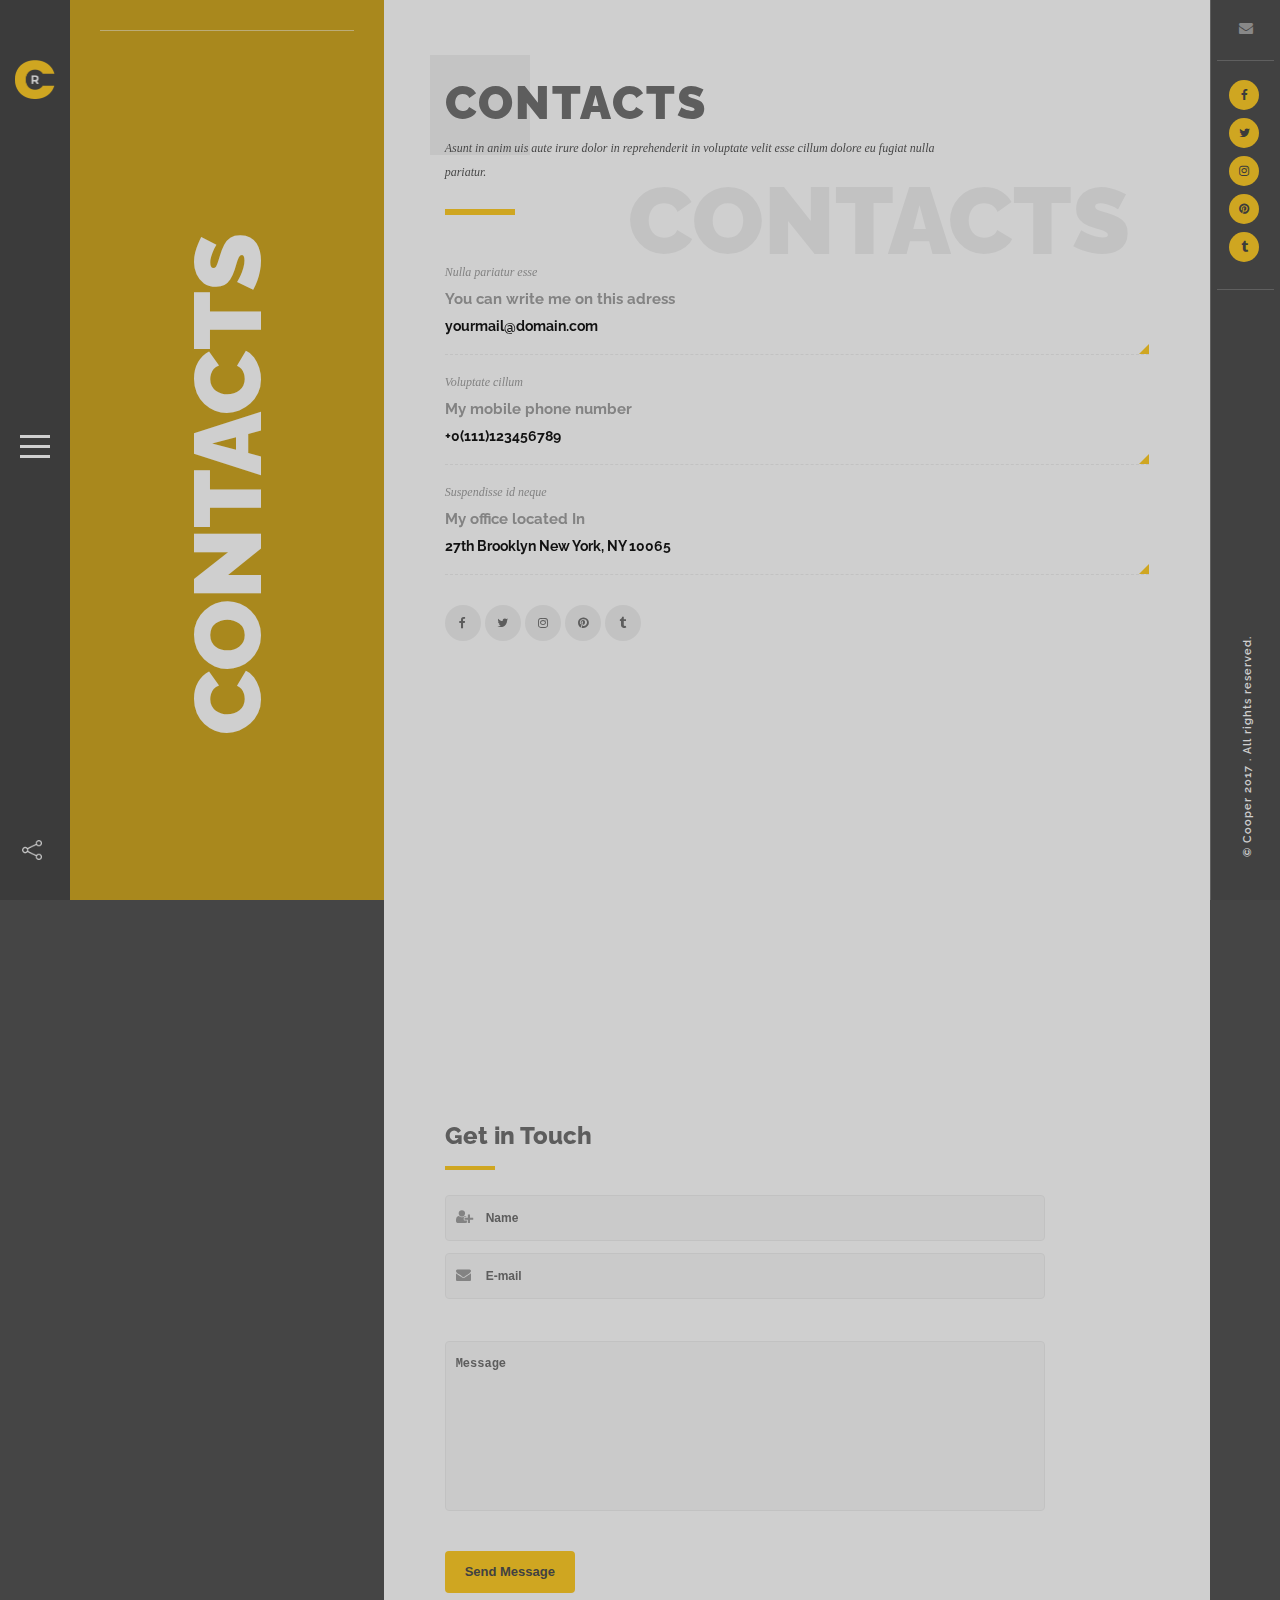
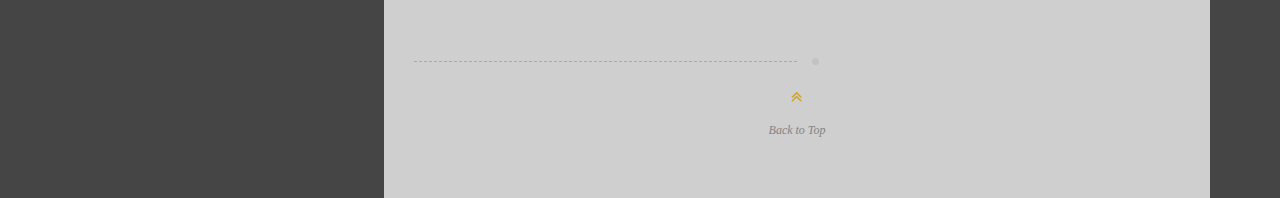
==== contact.html @ 88ed611a "second commit" ====
<!DOCTYPE HTML>
<html lang="en">
    <head>
        <!--=============== basic  ===============-->
        <meta charset="UTF-8">
        <title>Cooper - Creative  Responsive Personal  Template</title>
        <meta name="viewport" content="width=device-width, initial-scale=1.0, minimum-scale=1.0, maximum-scale=1.0, user-scalable=no">
        <meta name="robots" content="index, follow"/>
        <meta name="keywords" content=""/>
        <meta name="description" content=""/>
        <!--=============== css  ===============-->	
        <link type="text/css" rel="stylesheet" href="css/reset.css">
        <link type="text/css" rel="stylesheet" href="css/plugins.css">
        <link type="text/css" rel="stylesheet" href="css/style.css">
        <link type="text/css" rel="stylesheet" href="css/color.css">
        <link type="text/css" rel="stylesheet" href="css/yourstyle.css">
        <!--=============== favicons ===============-->
        <link rel="shortcut icon" href="images/favicon.ico">
    </head>
    <body>
        <!--================= loader ================-->
        <div class="loader-holder">
            <div class="loader-inner loader-vis">
                <div class="loader"></div>
            </div>
        </div>
        <!--================= loader end ================-->
        <!--================= main start ================-->
        <div id="main">
            <!--================= Header ================-->
            <header class="main-header">
                <a href="index.html" class="logo-holder"><img src="images/logo.png" alt=""></a>
                <!-- info-button -->
                <div class="nav-button" id="open-button">
                    <span class="menu-global menu-top"></span>
                    <span class="menu-global menu-middle"></span>
                    <span class="menu-global menu-bottom"></span>
                </div>
                <!-- info-button end-->
                <div class="show-share isShare"><img src="images/share.png" alt=""></div>
            </header>
            <!-- End header -->
            <!--================= menu ================-->
            <div class="menu-wrap">
                <div class="menu-inner">
                    <!-- menu logo-->
                    <a href="index.html" class="menu-logo"><img src="images/logo2.png" alt=""></a>
                    <!-- menu logo end -->
                    <div class="hid-men-wrap   alt">
                        <div id="hid-men">
                            <ul class="menu">
                                <li>
                                    <a href="#">Home</a>
                                    <!-- level 2-->
                                    <ul>
                                        <li><a href="index.html">Slider</a></li>
                                        <li><a href="index2.html">Impulse image</a></li>
                                        <li><a href="index3.html">Image</a></li>
                                        <li><a href="index4.html">Slideshow</a></li>
                                        <li><a href="index5.html">Carousel</a></li>
                                        <li><a href="index6.html">Video</a></li>
                                    </ul>
                                    <!-- level 2 end-->
                                </li>
                                <li>
                                    <a href="#">Portfolio</a>
                                    <!-- level 2-->
                                    <ul>
                                        <li><a href="portfolio.html">Style 1</a></li>
                                        <li><a href="portfolio2.html">Style 2</a></li>
                                        <li><a href="portfolio3.html">Style 3</a></li>
                                        <li><a href="portfolio4.html">Style 4</a></li>
                                        <li>
                                            <a href="#">Portfolio single</a>
                                            <!-- level 3-->
                                            <ul>
                                                <li><a href="portfolio-single.html">Style 1</a></li>
                                                <li><a href="portfolio-single2.html">Style 2</a></li>
                                                <li><a href="portfolio-single3.html">Style 3</a></li>
                                                <li><a href="portfolio-single4.html">Style 4</a></li>
                                                <li><a href="portfolio-single5.html">Style 5</a></li>
                                            </ul>
                                            <!-- level 3 end-->
                                        </li>
                                    </ul>
                                    <!-- level 2 end-->
                                </li>
                                <li><a href="contact.html">Contact</a></li>
                                <li><a href="blog.html">Blog</a></li>
                                <li>
                                    <a href="#">Pages</a>
                                    <!-- level 2-->
                                    <ul>
                                        <li><a href="blog-single.html">Blog Single</a></li>
                                        <li><a href="404.html">404</a></li>
                                        <li><a href="contact2.html">Contact 2</a></li>
                                    </ul>
                                    <!-- level 2 end-->
                                </li>
                            </ul>
                        </div>
                    </div>
                </div>
                <div class="morph-shape" id="morph-shape" data-morph-open="M-7.312,0H15c0,0,66,113.339,66,399.5C81,664.006,15,800,15,800H-7.312V0z;M-7.312,0H100c0,0,0,113.839,0,400c0,264.506,0,400,0,400H-7.312V0z">
                    <svg xmlns="http://www.w3.org/2000/svg" width="100%" height="100%" viewBox="0 0 100 800" preserveAspectRatio="none">
                        <path d="M-7.312,0H0c0,0,0,113.839,0,400c0,264.506,0,400,0,400h-7.312V0z"/>
                    </svg>
                </div>
            </div>
            <!--menu end-->
            <!-- fixed column  -->
            <div class="fixed-column">
                <div class="column-image fl-wrap full-height">
                    <div class="bg" data-bg="images/bg/6.jpg"></div>
                    <div class="overlay"></div>
                </div>
                <div class="bg-title alt"><span>Contacts</span></div>
                <div class="progress-bar-wrap">
                    <div class="progress-bar"></div>
                </div>
            </div>
            <!-- fixed column  end -->
            <!-- column-wrap  -->
            <div class="column-wrap scroll-content">
                <!--=============== content ===============-->	
                <!-- content   -->               
                <div  class="content">
                    <!-- section-->
                    <section  data-scrollax-parent="true" class="dec-sec">
                        <div class="container">
                            <div class="section-title">
                                <h2> Contacts </h2>
                                <p>Asunt in anim uis aute irure dolor in reprehenderit in voluptate velit esse cillum dolore eu fugiat nulla pariatur. </p>
                                <div class="clearfix"></div>
                                <span class="bold-separator"></span>
                            </div>
                            <div class="fl-wrap">
                                <div class="row">
                                    <div class="col-md-6">
                                        <div class="contact-info">
                                            <h4>Nulla pariatur esse</h4>
                                            <h3>You can write me on this adress</h3>
                                            <a href="#">yourmail@domain.com</a>
                                        </div>
                                    </div>
                                    <div class="col-md-6">
                                        <div class="contact-info">
                                            <h4>Voluptate cillum </h4>
                                            <h3>My mobile phone number   </h3>
                                            <a href="#">+0(111)123456789</a>
                                        </div>
                                    </div>
                                    <div class="col-md-6">
                                        <div class="contact-info">
                                            <h4>Suspendisse id neque</h4>
                                            <h3>My office located In  </h3>
                                            <a href="#"> 27th Brooklyn New York, NY 10065</a>
                                        </div>
                                    </div>
                                    <div class="col-md-6">
                                        <div class="contact-social">
                                            <ul >
                                                <li><a href="#" target="_blank" ><i class="fa fa-facebook"></i></a></li>
                                                <li><a href="#" target="_blank"><i class="fa fa-twitter"></i></a></li>
                                                <li><a href="#" target="_blank" ><i class="fa fa-instagram"></i></a></li>
                                                <li><a href="#" target="_blank" ><i class="fa fa-pinterest"></i></a></li>
                                                <li><a href="#" target="_blank" ><i class="fa fa-tumblr"></i></a></li>
                                            </ul>
                                        </div>
                                    </div>
                                </div>
                                <div class="map-box box-map">
                                    <div  id="map-canvas"></div>
                                </div>
                                <!-- contact info -->
                                <h4 class="bold-title">Get in Touch</h4>
                                <div class="fl-wrap">
                                    <!-- contact form -->
                                    <div id="contact-form">
                                        <div id="message"></div>
                                        <form method="post" action="php/contact.php" name="contactform" id="contactform">
                                            <div class="input-wrap"><i class="fa fa-user-plus" aria-hidden="true"></i><input name="name" type="text" id="name"  class="inputForm2" onClick="this.select()" value="Name" ></div>
                                            <div class="input-wrap"><i class="fa fa-envelope" aria-hidden="true"></i><input name="email" type="text" id="email" onClick="this.select()" value="E-mail" ></div>
                                            <textarea name="comments"  id="comments" onClick="this.select()" >Message</textarea>
                                            <button type="submit"  id="submit"   ><span>Send Message </span></button> 
                                        </form>
                                    </div>
                                </div>
                            </div>
                        </div>
                        <div class="parallax-title right-pos" data-scrollax="properties: { translateY: '-350px' }">  Contacts</div>
                    </section>
                    <!-- section end -->
                    <!--  to top  -->  
                    <div class="small-sec fl-wrap">
                        <div class="to-top-wrap"><a class="to-top" href="#"> <i class="fa fa-angle-double-up"></i> Back to Top</a></div>
                    </div>
                    <!-- to top end--> 
                </div>
                <!-- content end -->
            </div>
            <!-- column-wrap end -->
            <!-- footer-->
            <footer class="main-footer">
                <a href="contact.html" class="mail-link"><i class="fa fa-envelope" aria-hidden="true"></i></a>
                <!-- header-social-->
                <div class="footer-social">
                    <ul >
                        <li><a href="#" target="_blank" ><i class="fa fa-facebook"></i></a></li>
                        <li><a href="#" target="_blank"><i class="fa fa-twitter"></i></a></li>
                        <li><a href="#" target="_blank" ><i class="fa fa-instagram"></i></a></li>
                        <li><a href="#" target="_blank" ><i class="fa fa-pinterest"></i></a></li>
                        <li><a href="#" target="_blank" ><i class="fa fa-tumblr"></i></a></li>
                    </ul>
                </div>
                <!-- header-social end-->           
                <div class="copyright">&#169; Cooper 2017 .  All rights reserved.</div>
            </footer>
            <!-- footer end -->
            <!-- Share container  -->
            <div class="share-container  isShare"  data-share="['facebook','pinterest','googleplus','twitter','linkedin']"></div>
            <!-- Share container  end-->
        </div>
        <!-- Main end -->
        <!--=============== google map ===============-->
        <script type="text/javascript" src="http://maps.google.com/maps/api/js?key=AIzaSyDwJSRi0zFjDemECmFl9JtRj1FY7TiTRRo"></script>  
        <!--=============== scripts  ===============-->
        <script type="text/javascript" src="js/jquery.min.js"></script>
        <script type="text/javascript" src="js/plugins.js"></script>
        <script type="text/javascript" src="js/scripts.js"></script>
        <script type="text/javascript" src="js/map.js"></script>
    </body>
</html>
---- css/style.css ----
@charset "utf-8";
/*======================================
 [ -Main Stylesheet-
  Theme: Cooper
  Version: 1.0
  Last change: 12/11/2016 ]
  	+++Fonts +++
	++++Typography ++++
	++++General Styles++++
	++++Loader ++++
	++++Content Styles ++++
	++++Fixed-column++++
	++++Button++++
	++++Header++++
	++++Footer+++++
	++++Scroll nav +++++
	++++Section++++
	++++Home++++
	++++404++++
	++++Facts++++
	++++Resume ++++
	++++Services ++++
	++++Order++++
	++++Skills++++
	++++Testimonials++++
	++++Porfolio++++
	++++Video++++
	++++Contacts++++
	++++Map++++
	++++Blog++++
	++++Share++++
	++++Responsive++++
/*-------------Fonts---------------------------------------*/
@import url('https://fonts.googleapis.com/css?family=Montserrat:400,700|Raleway:300,400,500,600,700,700i,800,900&subset=latin-ext');
/*-------------General Style---------------------------------------*/
html{
	overflow-x:hidden !important;
	overflow-y:scroll !important;
	height:100%;
}
body{
	margin: 0;
	padding: 0;
	font-weight: 400;
	font-size: 12px;
	height:100%;
	text-align:center;
	background:#454545;
	color:#000;
	font-family: 'Raleway', sans-serif;
}
@-o-viewport {width: device-width;}
@-ms-viewport {width: device-width;}
@viewport {width: device-width;}
/*--------------Typography--------------------------------------*/
p {
    text-align: left;
    font-size: 12px;
    line-height: 24px;
    padding-bottom: 10px;
	font-weight:500;
}
blockquote {
	float:left;
	padding: 10px 20px;
	margin: 0 0 20px;
	font-size: 17.5px;
	border-left: 15px solid #eee;
}
blockquote p {
	font-family: Georgia, "Times New Roman", Times, serif;
	font-style:italic;
	color:#494949;
}
.text-subtitle {
	float:left;
	width:100%;
	position:relative;
	font-size:14px;
	font-weight:bold;
	font-family: 'Montserrat', sans-serif;
	text-transform:uppercase;
	color:#666;
	padding-bottom:10px;
	text-align:left;
}
.text-title {
	float:left;
	width:100%;
	position:relative;
	font-size:26px;
	font-weight:bold;
	letter-spacing:2px;
	color:#191919;
	text-transform:uppercase;
	text-align:left;
	padding-bottom:10px;
	border-bottom:1px solid #eee;
	margin-bottom:10px;
}
/*------ loader-------------------------------------------------*/
.loader-holder {
	 position:fixed;
	 width:50px;
	 height:50px;
	 top:50%;
	 left:50%;
	 margin-top:-20px;
	 margin-left:-20px;
	 z-index:150;
}
.loader-inner {
	top:0;
	left:0;
	position:absolute;
  	width: 50px;
  	height: 50px;
  	z-index:20;
	-webkit-transition: all 0.4s  ease-in-out;
	-moz-transition: all 0.4s ease-in-out;
	-o-transition: all 0.4s ease-in-out;
	-ms-transition: all 0.4s   ease-in-out;
	transition: all 0.4s  ease-in-out;
}
.loader {
	float:left;
	width: 50px;
	height: 50px;
	border-left:10px solid #404040;
	-webkit-animation: load8 1.1s infinite linear;
	animation: load8 1.1s infinite linear;
}
.loader , .loader:after {
	border-radius: 50%;
	width: 40px;
	height: 40px;
}
@-webkit-keyframes load8 {
  0% {
    -webkit-transform: rotate(0deg);
    transform: rotate(0deg);
  }
  100% {
    -webkit-transform: rotate(360deg);
    transform: rotate(360deg);
  }
}
@keyframes load8 {
  0% {
    -webkit-transform: rotate(0deg);
    transform: rotate(0deg);
  }
  100% {
    -webkit-transform: rotate(360deg);
    transform: rotate(360deg);
  }
}
/* ---------Content Styles--------------------------------------*/
#main{
	height:100%;
	width:100%;
	position:absolute;
	top:0;
	left:0;
	z-index:2;
	opacity:0;
}
.container{
	max-width: 1024px;
	width:92%;
	margin:0 auto;
	position: relative;
	z-index:5;
}
#wrapper {
	float:left;
	width:100%;
	position:relative;
	background:#fff;
}
.content {
	width:100%;
	position:relative;
	z-index:4;
	float:left;
	padding:0 30px;
	background:#fff;
}
.content.fscon {
	padding:0 70px;
}
.column-wrap {
	float:right;
	width:70%;
	position:relative;
	padding-right:70px;
}
.column-wrap #wrapper {
	padding:0 30px 60px 30px;
}
.fl-wrap {
	float:left;
	width:100%;
	position:relative;
}
.no-bg {
	background:none;
}
.full-height {
	height:100%;
}
.full-width-wrap {
	width:100%;
}
.bg {
	position:absolute;
	top:0;
	left:0;
	width:100%;
	height:100%;
	background-size: cover;
	background-attachment: scroll  ;
	background-position: center  ;
	background-repeat:repeat;
	background-origin: content-box;
}
.bg.par-elem {
	height:150%;
	top:-15%;
}
.full-height-parallax {
	position: absolute;
	top:0;
	left:0;
	width:100%;
	height:100%;
	overflow:hidden;
	z-index:2;
}
.respimg {
	width:100%;
	height:auto;
}
.overlay {
	position:absolute;
	top:0;
	left:0;
	width:100%;
	height:100%;
	background:#000;
	opacity:0.2;
}
.hero-wrap {
	position:relative;
	width:100%;
	overflow:hidden;
	height:100%;
	z-index:10;
}
.parallax-title {
	position:absolute;
	top:10%;
	z-index:1;
	font-size:94px;
	color:#000;
	opacity:0.07;
	text-transform:uppercase;
	font-weight:900;
}
.parallax-title.left-pos {
	left:0;
}
.parallax-title.right-pos {
	right:50px;
}
.no-padding {
	padding:0 !important;
}
.dec-list {
	float:left;
	width:100%;
}
.dec-list li {
	float:left;
	width:100%;
	text-align:left;
	position:relative;
	padding:15px 0 15px 40px;
	font-size:12px;
	border-bottom:1px solid #eee;
	font-weight:600;
}
.dec-list li span {
	color:#666;
}
.dec-list li:before {
    font-family: FontAwesome;
    font-style: normal;
    font-weight: normal;
    text-decoration: inherit;
	content: "\f178";
	position:absolute;
	top:15px;
	font-size:16px;
	left:0;
}
.cts-dot {
	display:none;
}
/*------ Fixed-column ------------------------------------------------*/
.fixed-column {
	position:fixed;
	top:0;
	left:0;
	width:30%;
	height:100%;
	padding-left:70px;
	z-index:4;
	-webkit-transform: translate3d(0,0,0);
	overflow:hidden;
}
.progress-bar-wrap {
	position:absolute;
	top:20px;
	left:100px;
	right:30px;
	height:20px;
	z-index:20;
}
.progress-bar-wrap:before {
	content:'';
	position:absolute;
	top:50%;
	left:0;
	width:100%;
	height:1px;
	background:rgba(255,255,255,0.51);
	z-index:1;
}
.progress-bar {
    position:    relative;
    height:      5px;
    width:       0%;
	border-radius:3px;
	z-index:2;
	top:8px;
}
.bg-title {
	position:absolute;
	bottom:-15%;
	left:45%;
	font-size:94px;
	width:100%;
	min-height:300px;
	text-transform:uppercase;
	font-weight:900;
	 -webkit-transform: rotate(-90deg);
    -moz-transform: rotate(-90deg);
    -o-transform: rotate(-90deg);
    -ms-transform: rotate(-90deg);
    transform: rotate(-90deg);
    -webkit-transform-origin: left top;
    -ms-transform-origin: left top;
    -moz-transform-origin: left top;
    -o-transform-origin: left top;
    transform-origin: left top;
	color:#fff
}
.column-image {
	-webkit-transition:all 600ms  ;
	transition:all 600ms  ;
}
.scrbg {
	opacity:0;
}
.mr-top {
	margin-top:30px !important;
}
/* ---------Button--------------------------------------*/
.btn{
	float:left;
	margin-top:10px;
	font-size: 14px;
	color: #fff;
	margin-right:10px ;
	text-align: center;
	width: auto;
	letter-spacing: normal;
	position: relative;
	-moz-background-clip: padding;
    -webkit-background-clip: padding-box;
    background-clip: padding-box;
    vertical-align: middle;
    max-width: 100%;
    overflow: hidden;
	background:#FFD600;
    outline: none;
	padding: 15px 18px;
    display: inline-block;
	border-radius:4px;
}
.btn i{
	padding-right: 10px;
	font-size: 15px;
	background:#414146;
	padding: 14px 20px;
	position: absolute;
	top: -2px;
	left: 0;
	-webkit-transition: all 200ms linear;
    -moz-transition: all 200ms linear;
    -o-transition: all 200ms linear;
    -ms-transition: all 200ms linear;
    transition: all 200ms linear;
}
.btn.hide-icon span {
	padding: 0 33px;
	-webkit-transition: all 500ms linear;
    -moz-transition: all 500ms linear;
    -o-transition: all 500ms linear;
    -ms-transition: all 500ms linear;
    transition: all 500ms linear;
	font-family: 'Montserrat', sans-serif;
	font-size:10px;
	text-transform:uppercase;
}
.btn.hide-icon i {
	padding: 11px 20px 10px;
	left: -60px;
	height: 100%;
	line-height: 25px;
	display: inline-block;
	position: absolute;
	color:#fff !important;
	top: 0;
}
.btn.hide-icon:hover i{
	left: 0;
}
.btn.hide-icon:hover span {
	padding-left: 59px;
	padding-right: 11px;
}
/*------ Header  ------------------------------------------------*/
header.main-header {
	position:fixed;
	width:70px;
	height:100%;
	background:#383838;
	z-index:20;
	top:0;
	left:0;
	-webkit-transform: translate3d(0,0,0);
}
.logo-holder {
	position:absolute;
	top:60px;
	left:15px;
	width:40px;
}
.logo-holder img {
	width:40px;
	height:auto;
	float:left
}
.nav-button {
    position: absolute;
    width: 30px;
    height: 30px;
    margin-top:-15px;
    top:50%;
    left:20px;
    z-index:10;
    cursor:pointer;
}
.nav-button:after {
	content:"Menu";
	position:absolute;
	top:-36px;
	left:-2px;
	font-family: Georgia, "Times New Roman", Times, serif;
	float:left;
	text-align:center;
	font-style:italic;
	color:#fff;
	opacity:0;
	visibility:hidden;
	-webkit-transition: all 300ms linear;
    -moz-transition: all 300ms linear;
    -o-transition: all 300ms linear;
    -ms-transition: all 300ms linear;
    transition: all 300ms linear;
}
.nav-button:hover:after {
	visibility:visible;
	top:-26px;
	opacity:1;
}
.menu-global {
    backface-visibility: hidden;
    position: absolute;
    left: 0;
    border-top: 3px solid #fff;
    width: 100%;
    transition: 0.55s;
}
.menu-top {
    top: 0;
}
.menu-middle {
    top: 10px;
}
.menu-bottom {
    top: 20px;
}
.menu-top-click {
    backface-visibility: hidden;
    top: 10px;
    transform: rotate(45deg);
    transition: 0.55s 0.5s;
}
.menu-middle-click {
    opacity: 0;
}
.menu-bottom-click {
    backface-visibility: hidden;
    top: 10px;
    transform: rotate(-405deg);
    transition: 0.55s 0.5s;
}
.hid-men-wrap {
	width:100%;
	left:0;
	position: absolute;
	top:55%;
	overflow:hidden;
}
.sliding-menu ul {
	margin: 0;
	float: left;
	width:100%;
	overflow:hidden;
}
.sliding-menu li {
	margin: 0;
	position:relative;
	float:left;
	width:100%;
 	border-bottom:1px solid rgba(255,255,255,0.18);
}
.sliding-menu li:first-child {
	border-top:1px solid rgba(255,255,255,0.11);
}
.sliding-menu a {
	float:left;
	width:100%;
	padding:12px 5px;
	position:relative;
	font-weight: 700;
	font-size: 11px;
	text-transform: uppercase;
	letter-spacing:2px;
	color: #fff;
	line-height:20px;
}
.menu-wrap {
	position: fixed;
	z-index: 19;
	width: 370px;
	top:0;
	bottom:0;
	font-size: 1.15em;
	padding-left:10px;
	-webkit-transform: translate3d(-320px,0,0);
	transform: translate3d(-320px,0,0);
	-webkit-transition: -webkit-transform 0.4s;
	transition: transform 0.4s;
}
.menu-inner:before {
	content:'';
	position:absolute;
	bottom:20px;
	left:35px;
	right:15px;
	height:1px;
}
.menu {
	position: relative;
	z-index: 1000;
}
.menu-inner   {
	opacity: 0;
	-webkit-transform: translate3d(-160px,0,0);
	transform: translate3d(-160px,0,0);
	-webkit-transition: opacity 0s 0.3s, -webkit-transform 0s 0.3s;
	transition: opacity 0s 0.3s, transform 0s 0.3s;
	-webkit-transition-timing-function: cubic-bezier(.17,.67,.1,1.27);
	transition-timing-function: cubic-bezier(.17,.67,.1,1.27);
}
.morph-shape {
	position: absolute;
	width: 100%;
	height: 100%;
	top: 0;
	right: 0;
	fill:rgba(0,0,0,0.71);
}
.menu-inner {
	float:left;
	width:100%;
	height:100%;
	position:relative;
	z-index: 1000;
}
.menu-logo {
	position:absolute;
	top:45px;
	left:0;
	width:100%;
}
.menu-logo img {
	width:150px;
	height:auto;
	margin:0 auto;
}
.show-menu .menu-wrap {
	-webkit-transition-delay: 0s;
	transition-delay: 0s;
}
.show-menu .menu-wrap,
.show-menu .menu-inner ,
.show-menu .morph-shape  {
	-webkit-transform: translate3d(20px,0,0);
	transform: translate3d(20px,0,0);
}
.show-menu .menu-inner  {
	opacity: 1;
	-webkit-transition: opacity 0.3s, -webkit-transform 0.3s;
	transition: opacity 0.3s, transform 0.3s;
	-webkit-transition-delay: 0.4s;
	transition-delay: 0.4s;
}
/*------ Footer ------------------------------------------------*/
.footer-social {
	position:absolute;
	top:80px;
	width:100%;
	z-index:2;
	left:0;
}
.footer-social:before , .footer-social:after {
	content:'';
	position:absolute;
	left:6px;
	right:6px;
	height:1px;
	background:rgba(255,255,255,0.21);
}
.footer-social:before {
	top:-20px;
}
.footer-social:after {
	bottom:-20px;
}
.footer-social li {
	float:left;
	width:100%;
	margin-bottom:8px;
}
.footer-social li a {
	width:30px;
	margin-left:18px;
	height:30px;
	float:left;
	line-height:30px;
	border-radius:100%;
	color:#383838;
	background:#f2f2f2;
	-webkit-transition:all 400ms cubic-bezier(0.215,.61,.355,1);
	-moz-transition:all 400ms cubic-bezier(0.215,.61,.355,1);
	-o-transition:all 400ms cubic-bezier(0.215,.61,.355,1);
	transition:all 400ms cubic-bezier(0.215,.61,.355,1);

}
.footer-social li a:hover {
	-moz-box-shadow: 0 0 50px -2px #999;
	-webkit-box-shadow: 0 0 50px -2px #999;
	box-shadow: 0 0 50px -2px #999;
}
.main-footer {
	position:fixed;
	width:70px;
	height:100%;
	background:#404040;
	border-left:1px solid rgba(255,255,255,0.21);

	z-index:120;
	top:0;
	right:0;
	-webkit-transform: translate3d(0,0,0);
}
 .copyright {
	position:absolute;
	bottom:30px;
	left:30px;
	width:250px;
	text-align:left;
	color:#fff;
	font-size:11px;
	font-weight:600;
	letter-spacing:1px;
     -webkit-transform: rotate(-90deg);
    -moz-transform: rotate(-90deg);
    -o-transform: rotate(-90deg);
    -ms-transform: rotate(-90deg);
    transform: rotate(-90deg);
    -webkit-transform-origin: left top;
    -ms-transform-origin: left top;
    -moz-transform-origin: left top;
    -o-transform-origin: left top;
    transform-origin: left top;
}
.mail-link {
	position:absolute;
	top:20px;
	width:100%;
	left:0;
	font-size:14px;
	color: rgba(255,255,255,0.51);
	-webkit-transition: all 500ms linear;
    -moz-transition: all 500ms linear;
    -o-transition: all 500ms linear;
    -ms-transition: all 500ms linear;
    transition: all 500ms linear;
}
/*------ Scroll nav------------------------------------------------*/
.arrowpagenav {
	position:fixed;
	top:50%;
	left:30%;
	width:40px;
	height:110px;
	background:#404040;
	z-index:4;
	margin:-55px 0 0 -20px;
	border-radius:26px;
}
.arrowpagenav:before {
	content:'';
	position:absolute;
	top:50%;
	left:10px;
	right:10px;
	height:1px;
	border-top:1px solid rgba(255,255,255,0.21);
}
.arrowpagenav a  {
	width:40px;
	height:40px;
	margin-top:10px;
	float:left;
	line-height:40px;
	font-size:16px;
	color:#fff;
	position:relative;
}
.arrowpagenav a:before {
    font-family: FontAwesome;
    font-style: normal;
    font-weight: normal;
    text-decoration: inherit;
	position:absolute;
	color:#fff;
	top:0;
	font-size:16px;
	left:0;
	line-height:40px;
	width:40px;
	height:40px;
}
.arrowpagenav a.cts-down:before {
	content: "\f107";
}
.arrowpagenav a.cts-up:before {
	content: "\f106";
}
.small-pad-sec {
	padding-bottom:10px;
}
.small-sec {
	padding:30px 0;
}
.bold-separator {
	width:70px;
	height:6px;
	background:#000;
	float:left;
	margin-top:15px;
}
.scroll-nav-holder{
	box-shadow: 0 2px 6px rgba(0, 0, 0, 0.08);
	background: #404040;
	float:left;
	width:100%;
	position:relative;
	z-index:6;
	-webkit-transform: translate3d(0,0,0);
}
.scroll-nav ul {
	float:left;
	width:100%;
}
.scroll-nav li {
	float:left;
	border-right:1px solid  rgba(255,255,255,0.21);
	box-sizing:border-box;
	overflow:hidden;
	background:#404040;
}
.scroll-nav li:last-child {
	border-right:none;
}
.scroll-nav li a {
	font-weight:700;
	font-size:10px;
	position:relative;
	float:left;
	width:100%;
	padding:25px 0;
	color:#fff;
	text-transform:uppercase;
	letter-spacing:2px;
}
.scroll-nav a.external {
	 background: #585858;
}
.scroll-nav li a span {
	position:relative;
	z-index:2;
	-webkit-transition: all 500ms linear;
    -moz-transition: all 500ms linear;
    -o-transition: all 500ms linear;
    -ms-transition: all 500ms linear;
    transition: all 500ms linear;
}
.scroll-nav li a:hover span {
	opacity:0.5;
}
.scroll-nav li a:before  , .scroll-nav li a:after {
	content:'';
	position:absolute;
	height:0;
	width:50%;
	opacity:0;
	z-index:1;
	-webkit-transition: all 0.7s ease-in-out;
	transition: all 0.7s ease-in-out;
}
.scroll-nav li a:before {
 	top:0;
	left:0;
}
.scroll-nav li a:after {
	bottom:0;
	right:0;
}
.scroll-nav li a.act-link:before , .scroll-nav li a.act-link:after  {
	height:100%;
	opacity:1;
}
/*------ section-------------------------------------------------*/
section {
	float:left;
	width:100%;
	position:relative;
	padding:70px 0;
}
section.dec-sec:before {
	content:'';
	position:absolute;
	bottom:0;
	left:0;
	width:50%;
	height:1px;
	border-top:1px dashed #ccc;
}
section.dec-sec:after {
	content:'';
	position:absolute;
	bottom:0;
	left:50%;
	width:7px;
	height:7px;
	border-radius:100%;
	background:#eee;
	margin-bottom:-2px;
	margin-left:15px;
}
.section-title {
	float:left;
	width:100%;
	position:relative;
	padding-bottom:30px;
}
.section-title h2 {
	float:left;
	width:100%;
	padding:6px 0;
	font-size:46px;
	text-align:left;
	color:#666;
	font-family: 'Raleway', sans-serif;
	font-weight:900;
	text-transform:uppercase;
	letter-spacing:2px;
	position:relative;
}
.section-title h2:before {
	content:'';
	position:absolute;
	top:-15px;
	left:-15px;
	width:100px;
	height:100px;
	background:#eee;
	z-index:-1;
	opacity:0.8;
}
.section-title p {
	float:left;
	text-align:left;
	font-family: Georgia, "Times New Roman", Times, serif;
	font-style:italic;
	color:#494949;
	max-width:500px;
}
/*------ Home -------------------------------------------------*/
.hero-slider-holder {
	position:relative;
	overflow:hidden;
	z-index:2;
}
.hero-wrap-item , .carousel-item  , .error-wrap{
	position:relative;
	width:100%;
	top:50%;
	left:0;
	float:left;
	z-index:6;
}
.hero-wrap-item.single-title-wrap {
	padding-left:15%;
}
.hero-wrap-item.single-title-wrap:before {
	content:'';
	position:absolute;
	top:-50px;
	left:13%;
	width:1px;
	bottom:-50px;
	background:rgba(255,255,255,0.21)
}
.hero-wrap-item.left-her  .container {
	border-left:1px solid rgba(255,255,255,0.21);
	padding:50px 0 50px 40px;
}
.hero-wrap-item.right-her .container  {
	border-right:1px solid rgba(255,255,255,0.21);
	padding:50px 40px 50px 0;
}
.entry-wrap {
	position:absolute;
}
.num-holder3 {
	position:absolute;
	top:50px;
	right:30px;
	width:60px;
	height:30px;
	line-height:30px;
	color:#fff;
	z-index:15;
	font-weight:200;
	background:rgba(255,255,255,0.21);
	border-radius:4px;
}
.hero-wrap .overlay{
	z-index:5;
}
.slnop .num-holder3 {
	top:100%;
	margin-top:-90px;
}
.hero-wrap-item h2 {
	color:#fff;
	font-size:64px;
	font-weight:900;
	float:left;
	width:100%;
}
.hero-wrap-item.left-her {
	text-align:left;
}
.hero-wrap-item.right-her {
	text-align:right;
}
.hero-wrap-item.right-her .btn , .hero-wrap-item.right-her p {
	float:right !important;
}
.hero-wrap-item h4  , .hero-wrap-item h4 a{
	color:#fff;
}
.hero-wrap-item p {
	font-family: Georgia, "Times New Roman", Times, serif;
	font-style:italic;
	color:#fff;
}
.hero-wrap-item h3 {
	font-size:20px;
	color:#fff;
 	float:left;
	width:100%;
	position:relative;
	font-weight:500;
	padding:10px 0;
}
.hero-slider .overlay {
	opacity:0.4;
}
.customNavigation.gals a {
	position:absolute;
	top:50%;
	width:40px;
	height:40px;
	margin-top:-20px;
	z-index:10;
	line-height:40px;
	color:#fff;
	background:#292929;
	border-radius:4px;
	font-size:12px;
	cursor:pointer;
}
.customNavigation.gals a.next-slide {
	right:30px;
}
.customNavigation.gals a.prev-slide {
	left:30px;
}
.hero-wrap {
	padding:0 70px;
}
.mm-par-wrap{
	 position:absolute;
	 top:5%;
	 right:5%;
	 bottom:5%;
	 left:25%;
	  z-index:1;
}
.mm-par-wrap:before {
	content:'';
	position:absolute;
	top:-10px;
	left:20%;
	right:-10px;
	bottom:-10px;
	border:1px solid #eee;
	border-left:none;
	box-sizing:border-box;
}
.mm-parallax{
	 -webkit-transition: all 4000ms cubic-bezier(.19,1,.22,1) 0ms;
  	-moz-transition: all 4000ms cubic-bezier(.19,1,.22,1) 0ms;
  	transition: all 4000ms cubic-bezier(.19,1,.22,1) 0ms;
}
.impulse-wrap {
	background:#fff;
	position:absolute;
	top:0;
	left:0;
	width:100%;
	height:100%;
	z-index:1;
}
.hero-item {
	position:absolute;
	top:0;
	left:70px;
	right:70px;
	height:100%;
	z-index:1;
}
.mm-parallax {
	position:absolute;
	top:0;
	left:0;
	right:0;
	bottom:0;
	overflow:hidden;
	box-shadow: 0 20px 25px 0 rgba(18,17,30,.15);
	border-radius:10px;
}
.impulse-wrap:before {
	content:'';
	position:absolute;
	top:0;
	left:0;
	width:30%;
	height:100%;
	background-size: cover;
	background-attachment: scroll  ;
	background-position: center  ;
	background-repeat:repeat;
	background-origin: content-box;
	background:url(../images/impulse.png);
}
.single-carousel  .item{
	position:relative;
	overflow:hidden;
}
.carousel-item h3 {
	font-size:36px;
	text-align:center;
	font-weight:800;
	position:relative
}
.carousel-item h3:before {
	content:'';
	position:absolute;
	bottom:-10px;
	left:50%;
	width:50px;
	height:2px;
	margin-left:-25px;
		 -webkit-transition: all .3s ease-in-out;
	-moz-transition: all .3s ease-in-out;
	-o-transition: all .3s ease-in-out;
	transition: all .3s ease-in-out;
}
.carousel-item h3:hover:before {
	width:100px;
	margin-left:-50px;
}
.carousel-item h3 , .carousel-item h3 a {
	color:#fff;
}
.single-carousel .item:before , .single-carousel .item:after {
	content:'';
	position:absolute;
	left:20%;
	right:20%;
	background:rgba(255,255,255,0.41);
	height:1px;
	z-index:2;
}
.single-carousel .item:before {
	top:50px;
}
.single-carousel .item:after {
	bottom:50px;
}
.single-carousel .item .bg {
	-webkit-transition: all .5s ease-in-out;
	-moz-transition: all .5s ease-in-out;
	-o-transition: all .5s ease-in-out;
	transition: all .5s ease-in-out;
}
.bg.hov-rot {
	-webkit-transform: scale(1.2);
	-moz-transform:scale(1.2);
	transform: scale(1.2);
}
.single-carousel .item p , .error-wrap p{
	padding-top:30px;
	font-size:13px;
	font-family: Georgia, "Times New Roman", Times, serif;
	font-style:italic;
	color:#eee;
	text-align:center;
}
/*------ 404 ------------------------------------------------*/
.error-wrap h2{
	color:#fff;
	font-size:154px;
	font-weight:700;
	position:relative;
}
.error-wrap .btn {
	float:none;
	display:inline-table;
}
.error-wrap h2:before {
	content:'';
	position:absolute;
	bottom:-10px;
	left:50%;
	width:50px;
	height:1px;
	margin-left:-25px;
	background:rgba(255,255,255,0.51);
}
.error-wrap p {
	font-size:17px;
}
/*------ facts ------------------------------------------------*/
.inline-facts {
	float:left;
	width:25%;
	box-sizing:border-box;
	position:relative;
}
.inline-facts:before , .inline-facts:after ,.milestone-counter:before , .milestone-counter:after {
	content:'';
	position:absolute;
	width:50px;
	height:50px;
	z-index:1;
	box-sizing:border-box;
}
.inline-facts:before {
	top:0;
	left:10px;
	border-top:1px solid #eee;
	border-left:1px solid #eee;
}
.inline-facts:after {
	top:0;
	right:10px;
	border-top:1px solid #eee;
	border-right:1px solid #eee;
}
.num {
	float:left;
	width:100%;
	font-size:56px;
	color:#333743;
	font-family: 'Montserrat', sans-serif;
	font-weight:900;
	text-transform:uppercase;
	padding-top:10px;
}
.milestone-counter {
	float:left;
	width:100%;
	position:relative;
}
.stats {
	float:left;
	width:100%;
	position:relative;
}
.stats:before {
	content:'';
	position:absolute;
	top:6px;
	bottom:-22px;
	left:20px;
	right:20px;
	z-index:-1;
	background:#f9f9f9;
}
.milestone-counter:before {
	bottom:-35px;
	left:10px;
	border-bottom:1px solid #eee;
	border-left:1px solid #eee;
}
.milestone-counter:after {
	bottom:-35px;
	right:10px;
	border-bottom:1px solid #eee;
	border-right:1px solid #eee;
}
.inline-facts h6 {
	font-size:13px;
	font-family: Georgia, "Times New Roman", Times, serif;
	font-style:italic;
	color:#666;
}
.inline-facts i {
	color:#eee;
	position:absolute;
	bottom:-40px;
	left:50%;
	width:30px;
	border-radius:100%;
	margin-left:-15px;
	font-size:26px;
}
/* ---------Resume  --------------------------------------*/
 .custom-inner-holder {
	float:left;
	margin-top:60px;
	width:100%;
	padding-left:20px;
	border-left:1px solid #eee;
}
.custom-inner {
	float:left;
	width:100%;
	position:relative;
	margin-bottom:50px;
}
.custom-inner:last-child {
	margin-bottom:0;
}
.resum-header h3 {
	float:left;
	padding-bottom:20px;
	font-weight:600;
	font-size:18px;
	text-align:left;
}
.resum-header {
	float:left;
	width:100%;
	position:relative;
	padding:30px 10px 30px 70px;
	background:#f9f9f9;
}
.resum-header:after {
    font-family: FontAwesome;
    font-style: normal;
    font-weight: normal;
    text-decoration: inherit;
	position:absolute;
	color:#666;
	bottom:10px;
	font-size:70px;
	right:10px;
	opacity:0.08;
	-webkit-transform:  rotate(45deg);
	-moz-transform:   rotate(45deg);
	transform:   rotate(45deg);
}
.resum-header.educ:after {
	content: "\f19c";
}
.resum-header.workres:after {
	content: "\f0c3";
}
.resum-header:before {
	content:'';
	position:absolute;
	top:50%;
	left:-26px;
	width:10px;
	height:10px;
	margin-top:-10px;
	border-radius:100%;
}
.resum-header span {
	font-size:16px;
	text-transform:uppercase;
	width:100%;
	color:#666;
	text-align:left;
	float:left;
}
.resum-header i {
	width:40px;
	height:40px;
	line-height:40px;
	border:1px solid #eee;
	position:absolute;
	border-radius:4px;
	top:50%;
	left:15px;
	margin-top:-40px;
	background:#fff;
}
.custom-inner h4 {
	float:left;
	width:100%;
	padding-bottom:20px;
	font-weight:800;
	text-align:left;
	text-transform:uppercase;
	text-align:left;
}
.custom-inner-dec {
	float:left;
	width:100%;
	margin-top:10px;
	background:#eee;
	height:1px;
}
.custom-inner ul {
	float:left;
	width:100%;
	padding:10px 0 10px 13px;
	list-style:decimal;
}
.custom-inner ul li {
	float:left;
	width:100%;
	padding:5px 0 5px 10px;
	text-align:left;
	font-weight:800;
	color:#666;
}
.custom-inner .content-nav ul {
	position:relative;
	left:0;
	padding:0;
	list-style:none;
}
.custom-inner .content-nav ul li {
	float:left;
	width:50%;
	padding:0;
}
.custom-inner .btn {
	margin-top:20px;
}
/*------  services ------------------------------------------------*/
.sl-tabs {
	float:left;
	width:100%;
	position:relative;
}
.sl-tabs li{
	color: #222;
	float:left;
	width:100%;
	cursor: pointer;
}
.tb-item {
	float:left;
	width:100%;
	padding:20px 10px;
	background:#f9f9f9;
	border-bottom:1px solid #eee;
}
.sl-tabs li i {
	float:left;
	width:100%;
	font-size:28px;
	margin-bottom:10px;
	opacity:0.8;
}
.sl-tabs li i  , .tb-item , .det-box h3 a , .det-box-link  {
	 -webkit-transition: all .3s ease-in-out;
	-moz-transition: all .3s ease-in-out;
	-o-transition: all .3s ease-in-out;
	transition: all .3s ease-in-out;
}
.sl-tabs li h3  , .tab-content h3 {
	font-weight:700;
	font-family: 'Montserrat', sans-serif;
}
.tab-content{
	display: none;
	float:left;
	width:100%;
	position:relative;
	border-bottom:1px solid #eee;
	border-right:1px solid #eee;
	padding:0 20px 20px 0;
}
.tab-content:before {
	content:'';
	position:absolute;
	bottom:0;
	right:0;
	width: 0;
	height: 0;
	border-style: solid;
	border-width: 0 0 50px 50px;
	border-color: transparent transparent #ffc815 transparent;
}
.tab-content img {
	margin-bottom:10px;
}
.tab-content p {
	font-size:13px;
}
.tab-content.current{
	display: inherit;
}
.tab-content h3 {
	text-align:left;
	float:left;
	width:100%;
	padding:10px 0;
	font-size:18px;
}
.sl-tabs li.current i {
	color:#fff;
}
.price {
	float:left;
	text-align:left;
	margin-top:30px;
	font-family: Georgia, "Times New Roman", Times, serif;
	font-style:italic;
	text-align:left;
	color:#fff;
	position:relative;
	font-size:19px;
	padding:20px 30px;
	background:#404040;
}
/*------ order ------------------------------------------------*/
.order-wrap {
	padding:30px 25px;
	margin-top:30px;
	overflow:hidden;
	position:relative;
}
.order-wrap:before {
    font-family: FontAwesome;
    font-style: normal;
    font-weight: normal;
    text-decoration: inherit;
	content: "\f003";
	position:absolute;
	color:#eee;
	top:-30px;
	font-size:50px;
	right:20%;
	opacity:0.46;
	-webkit-transform: scale(5.2)  rotate(45deg);
	-moz-transform:scale(5.2)  rotate(45deg);
	transform: scale(5.2)  rotate(45deg);
	-webkit-transition: all 300ms linear;
    -moz-transition: all 300ms linear;
    -o-transition: all 300ms linear;
    -ms-transition: all 300ms linear;
    transition: all 300ms linear;

}
.order-wrap:hover:before {
	-webkit-transform: scale(3.2)  rotate(25deg);
	-moz-transform:scale(3.2)  rotate(25deg);
	transform: scale(3.2)  rotate(25deg);
}
.order-wrap h4 {
	font-size:24px;
	font-family: Georgia, "Times New Roman", Times, serif;
	font-style:italic;
	text-align:left;
	color:#666;
	position:relative;
	top:6px;
}
.order-wrap a.ord-link {
	float:right;
	color:#fff;
	font-size:10px;
	font-weight:700;
	padding:15px 20px;
	background:#292929;
	border-radius:6px;
	position:relative;
	text-transform:uppercase;

}
.order-wrap a.ord-link:hover {
	color:rgba(255,255,255,0.51);
}
/*------skills ------------------------------------------------*/
.skills-wrap {
	float:left;
	width:100%;
	position:relative;
}
.skillbar-box {
	float:left;
	width:100%;
	position:relative;
	margin-bottom:50px;
}
.skillbar-bg {
	position:relative;
	display:block;
	float:left;
	width:100%;
	height:14px;
	overflow:hidden;
	background:#eee;
	border-radius:4px;
}
.custom-skillbar-title span {
	float:left;
	font-size:13px;
	margin-top:12px;
	padding-bottom:6px;
	font-weight:600;
}
.custom-skillbar {
	height:14px;
	width:0px;
}
.skill-bar-percent {
	float:right;
	font-size:13px;
	margin-top:13px;
	padding-bottom:6px;
	font-weight:600;
}
.bold-title {
	float:left;
	font-size:24px;
	font-weight:800;
	color:#666;
	text-align:left;
	position:relative;
	padding-bottom:15px;
}
.bold-title:before {
	content:'';
	position:absolute;
	bottom:-5px;
	left:0;
	width:50px;
	height:4px;
}
.piechart-holder {
    padding: 25px 0;
}
.piechart-holder h4 {
    font-size: 12px;
    font-family: Georgia, "Times New Roman", Times, serif;
    font-style: italic;
	color:#292929;
	float:left;
	padding:13px 30px;
	background:#eee;
	position:relative;
	border-radius:4px;
}
.piechart-holder h4:before {
	content:'';
	position:absolute;
	width:1px;
	height:120px;
	top:-100px;
	right:10px;
	background:#eee;
	z-index:-1;
	-webkit-transform: rotate(45deg);
	-moz-transform: rotate(45deg);
	-o-transform: rotate(45deg);
	-ms-transform: rotate(45deg);
	transform: rotate(45deg);
}
.chart {
    position: relative;
	float:right;
    width: 150px;
    height: 150px;
    border-radius: 100%;
    margin-bottom: 26px;
    text-align: center;
}
.chart canvas {
    position: absolute;
    top: 0;
    left: 0;
}
.piechart {
    position: relative;
}
.percent {
    display: inline-block;
    font-size: 15px;
    color: #666;
    line-height: 150px;
    z-index: 2;
}
.percent:after {
    content: '%';
    margin-left: 0.1em;
    font-size: 16px;
}
.angular {
    margin-top: 100px;
}
.angular .chart {
    margin-top: 0;
}
/*--------------Testimonials--------------------------------------*/
.testimonials-slider-holder {
	padding:40px 0;
	margin-bottom:40px;
}
.testimonials-slider-holder .item {
	padding-left:100px;
}
.testi-item p {
	text-align:left;
	font-family: Georgia, "Times New Roman", Times, serif;
	font-style:italic;
	color: #999;
	padding:25px 0 30px;
	position:relative;
	font-size:14px;
}
.full-height-section .testi-item p {
	color:#000;
}
.testi-image {
	position:absolute;
	top:50%;
	left:0;
	width:80px;
	height:80px;
	margin-top:-40px;
}
.testi-item img {
	width:80px !important;
	height:80px;
	border-radius:100%;
	margin:0 auto 20px;
}
.testi-text {
	background:#f9f9f9;
	padding:25px;
}
.testi-text:before {
    font-family: FontAwesome;
    font-style: normal;
    font-weight: normal;
    text-decoration: inherit;
	content: "\f10e";
	position:absolute;
	color:#eee;
	top:-10px;
	font-size:50px;
	right:20%;
	opacity:0.46;
	-webkit-transform: scale(5.2)  rotate(45deg);
	-moz-transform:scale(5.2)  rotate(45deg);
	transform: scale(5.2)  rotate(45deg);
	-webkit-transition: all 300ms linear;
    -moz-transition: all 300ms linear;
    -o-transition: all 300ms linear;
    -ms-transition: all 300ms linear;
    transition: all 300ms linear;
}
.testi-item h3 {
	font-size:18px;
	font-weight:700;
	padding-bottom:15px;
	float:left;
	width:100%;
	text-align:left;
}
.testi-item a.testim-link {
	font-size:14px;
	font-weight:700;
	float:left;
	position:relative;
}
.testi-item a.testim-link:before {
	content:'';
	position:absolute;
	top:-12px;
	left:50%;
	width:70px;
	margin-left:-35px;
	height:1px;
	border-top:1px dotted #ccc;
}
.testimonials-slider-holder .customNavigation a {
	position:absolute;
	bottom:-5px;
	width:40px;
	height:40px;
	cursor:pointer;
	z-index:20;
	line-height:40px;
	font-size:16px;
	border-radius:4px;
}
.testimonials-slider-holder .customNavigation a.next-slide {
	right:50%;
	margin-right:-70px
}
.testimonials-slider-holder .customNavigation a.prev-slide {
	left:50%;
	margin-left:-70px;
}
.testimonials-slider ul.star-rating {
	float:left;
	width:100%;
	margin:4px 0 20px 0;
}
.testimonials-slider ul.star-rating li {
	float:left;
	margin-right:10px;
	font-size:14px;
}
.teti-counter {
	display:inline-table;
	font-family: Georgia, "Times New Roman", Times, serif;
	font-style:italic;
	color: #999;
	position:relative;
	top:30px;
}
.clients-list:before {
	content:'';
	position:absolute;
	bottom:-20px;
	width:100px;
	height:1px;
	left:50%;
	margin-left:-50px;
	border-bottom:1px  dashed #ccc;
}
.clients-list li  {
	float:left;
	width:20%;
	padding:40px;
	position:relative;
}
.clients-list a  , .clients-list a span{
	position:relative;
	float:left;
	background:#f9f9f9;
}
.clients-list a:before , .clients-list a:after , .clients-list a span:before , .clients-list a span:after {
	content:'';
	position:absolute;
	width:50px;
	height:50px;
	z-index:1;
	box-sizing:border-box;
}
.clients-list a:before {
	top:-10px;
	left:-10px;
	border-top:1px solid #eee;
	border-left:1px solid #eee;
}
.clients-list a:after {
	top:-10px;
	right:-10px;
	border-top:1px solid #eee;
	border-right:1px solid #eee;
}
.clients-list a span:before {
	bottom:-10px;
	left:-10px;
	border-bottom:1px solid #eee;
	border-left:1px solid #eee;
}
.clients-list a span:after {
	bottom:-10px;
	right:-10px;
	border-bottom:1px solid #eee;
	border-right:1px solid #eee;
}
.clients-list a:hover {
	opacity:0.6;
}
.clients-list a img {
	float:left;
	width:100%;
	position:relative;
	height:auto;
}
.to-top-wrap{
	float:left;
	width:100%;
	position:relative;
	padding:30px 0;
}
.to-top-wrap i {
	position:absolute;
	top:-35px;
	left:50%;
	width:30px;
	margin-left:-15px;
	font-size:18px;
}
.to-top-wrap a {
	font-family: Georgia, "Times New Roman", Times, serif;
	font-style:italic;
	color: #999;
}
/*------ Porfolio  ------------------------------------------------*/
.gallery-items {
	float:left;
	width:100%;
	position:relative;
}
.grid-item-holder {
	float:left;
	width:100%;
	height:auto;
	position:relative;
	overflow:hidden;
}
.spad .grid-item-holder {
	padding:6px;
}
.min-pad .grid-item-holder {
	padding:2px;
}
.hid-port-info .grid-item-holder {
	overflow:hidden;
}
.grid-big-pad  .grid-item-holder{
	padding:40px;
}
.grid-small-pad  .grid-item-holder{
	padding:10px 20px 10px 0;
}
.gallery-item, .grid-sizer {
	width: 33.3%;
	position:relative;
	float:left;
}
.gallery-item-second,
.grid-sizer-second {
	width: 66.6%;
}
.four-column  .gallery-item{
	width:25%;
}
.four-column  .gallery-item.gallery-item-second{
	width:50%;
}
.gallery-item img, .grid-sizer img {
	width: 100%;
	height: auto;
	position:relative;
	z-index:1;
}
.grid-det {
	background:#f9f9f9;
	padding:18px 10px;
	text-align:left;
	border:1px solid #eee;
	border-top:none;
	box-sizing:border-box;
	overflow:hidden;
}
.grid-det h3 {
	font-weight:700;
	font-size:18px;
	float:left;
	width:100%;
	position:relative;
	padding:10px 0 10px 30px;
	z-index:2;
}
.grid-det h3:hover:before {
	width:100px;
}
.grid-det h3:before {
	content:'';
	position:absolute;
	top:50%;
	left:0;
	width:20px;
	height:2px;
	margin-top:-1px;
}
.grid-det span {
	font-family: Georgia, "Times New Roman", Times, serif;
	font-style:italic;
	color: #999;
	float:left;
	padding-left:30px;
	position:relative;
	z-index:2;
}
.grid-det i {
	font-size:76px;
	color:#eee;
	position:absolute;
	bottom:-15px;
	right:10px;
 	-webkit-transform:   rotate(35deg);
    -moz-transform:   rotate(35deg);
    transform:   rotate(35deg);
	z-index:1;
}
.inline-filter .gallery-filters {
	float:left;
	border:1px solid #eee;
	margin-bottom:40px;
	border-radius:18px;
	overflow:hidden;
}
.inline-filter .gallery-filters a {
	float:left;
	padding:12px 28px;
	border-radius:18px;
}
.box-item {
	overflow:hidden;
}
.box-item.vis-det:before {
	content:'';
	position:absolute;
	z-index:10;
	top:15px;
	left:15px;
	right:15px;
	bottom:15px;
	background:rgba(0,0,0,0.51);
	opacity:0;
	visibility:hidden;
}
.box-item.vis-det a.image-popup , .box-item.vis-det a.popgal {
	position:absolute;
	top:-10%;
	left:50%;
	width:40px;
	height:40px;
	line-height:40px;
	margin-left:-20px;
	margin-top:-20px;
	border-radius:100%;
	z-index:11;
	color:#fff;
	cursor:pointer;
}
.box-item.vis-det:hover:before {
	opacity:1;
	visibility:visible;
}
.box-item.vis-det a.image-popup:hover , .box-item.vis-det a.popgal:hover {
	color:#000;
}
.box-item.vis-det:hover a.image-popup , .box-item.vis-det:hover a.popgal{
	top:50%;
}
.box-item.vis-det  a.image-popup , .box-item.vis-det:before , .grid-det h3:before  , .hd-box-wrap h2:before , .box-item.vis-det a.popgal{
	-webkit-transition: all 300ms linear;
    -moz-transition: all 300ms linear;
    -o-transition: all 300ms linear;
    -ms-transition: all 300ms linear;
    transition: all 300ms linear;
}
.inline-filter .folio-counter {
	float:left;
	margin-left:60px;
	position:relative;
	padding:12px 20px;
	border-radius:4px;
}
.inline-filter .folio-counter:before {
	content:'';
	position:absolute;
	left:-30px;
	height:24px;
	top:6px;
	width:1px;
	background:#ccc;
	 -webkit-transform:   rotate(35deg);
    -moz-transform:   rotate(35deg);
    transform:   rotate(35deg);
}
.inline-filter .folio-counter div {
	display:inline-block;
	padding:0 6px;
}
.fixed-filter {
	position:fixed;
	top:10px;
	right:90px;
	width:200px;
	z-index:40;
}
.fixed-filter .filter-button {
	float:left;
	width:120px;
	background:#383838;
	padding:15px 0;
	cursor:pointer;
	color:#fff;
	font-family: Georgia, "Times New Roman", Times, serif;
	font-style:italic;
	border-top-left-radius: 4px;
	border-bottom-left-radius: 4px;
}
.fixed-filter .filter-button:hover {
	color:rgba(255,255,255,0.51);
}
.fixed-filter .folio-counter {
	float:left;
	width:80px;
	padding:15px 0;
	position:relative;
	font-weight:600;
	color:#333;
	border-top-right-radius: 4px;
	border-bottom-right-radius: 4px;
}
.fixed-filter .folio-counter:before {
	content:'';
	position:absolute;
	top:50%;
	left:50%;
	width:10px;
	height:1px;
	margin-left:-5px;
	background:#404040;
}
.fixed-filter .folio-counter div {
	display:inline-block;
	padding:0 10px;
}
.fixed-filter .gallery-filters {
	float:left;
	width:100%;
	position:relative;
	background:rgba(51,51,51,0.81);
	padding:10px 20px 15px 20px;
	display:none;
}
.fixed-filter .gallery-filters a {
	float:left;
	width:100%;
	color:#fff;
	padding:12px 0;
	text-align:left;
	border-bottom:1px solid rgba(255,255,255,0.21);
}
.no-pad-wrap {
	padding-left:1px;
}
.box-item.hd-box {
	position:absolute;
	width:100%;
	height:100%;
	left:-100%;
	top:0;
	padding:20px 20px 14px 20px;
	z-index:10;
}
.box-item.hd-box .fl-wrap {
	background:rgba(64,64,64,0.61);
}
.hd-box-wrap {
	position:absolute;
	bottom:20px;
	left:0;
	width:100%;
	padding:0 30px;
}
.hd-box-wrap h2 {
	text-align:left;
	position:relative;
	color:#fff;
	font-size:18px;
	font-weight:700;
	float:left;
	width:100%;
	padding-top:15px;
	padding-bottom:10px;
	padding-left:40px;
	border-top:1px solid rgba(255,255,255,0.21);
}
.hd-box-wrap h2:before {
	content:"";
	position:absolute;
	top:50%;
	left:0;
	width:30px;
	height:1px;
	margin-top:4px;
	background: #fff;
	z-index:2;
}
.hd-box-wrap h2:after {
	content:'';
	position:absolute;
	top:0;
	right:0;
	width: 0;
	height: 0;
	border-style: solid;
	border-width: 0 20px 15px 0;
}
.hd-box-wrap h2:hover:before {
	width:100px;
}
.hd-box-wrap h2 a {
	color:#fff;
}
.hd-box-wrap p {
	text-align:left;
	width:100%;
	font-size:13px;
	font-family: Georgia, "Times New Roman", Times, serif;
	font-style:italic;
	color:#fff;
	float: left;
	padding-left:40px;
}
.three-ver-columns .hd-box-wrap p {
	font-size:11px;
}
.hd-box-wrap p a {
	color:rgba(255,255,255,0.71);
}
.box-item.hd-box .image-popup {
	position:absolute;
	top:30px;
	left:30px;
	z-index:10;
	width:40px;
	height:40px;
	line-height:40px;
	border-radius:100%;
	color:#fff;
	cursor:pointer;
}
.slider-zoom {
	position:absolute;
	top:30px;
	right:30px;
	width:36px;
	height:36px;
	border-radius:100%;
	line-height:36px;
	color:#fff;
	z-index:5;
	cursor:pointer;
	background:rgba(64,64,64,0.61);
}
.page-nav {
	float:left;
	width:100%;
	position:relative;
	margin-top:50px;
}
.page-nav:before {
	content:'';
	position:absolute;
	left:0;
	bottom:0;
	width:100%;
	height:1px;
	background:#eee;
}
.page-nav a {
	padding:13px 20px;
	color:#000;
	border-radius:3px;
	position:relative;
	background:#383838;
}
.page-nav a.ppn {
	float:left;
}
.page-nav a.npn {
	float:right;
}
.tooltip , .project-pagination ul li a  , #contact-form input[type="submit"]{
	-webkit-transition: all 0.3s ease-in-out;
	-moz-transition: all 0.3s ease-in-out;
	-o-transition: all 0.3s ease-in-out;
	-ms-transition: all 0.3s ease-in-out;
	transition: all 0.3s ease-in-out;
}
.tooltip{
	width:200px;
	height: auto;
	line-height: 20px;
	padding: 10px;
	font-size: 11px;
	color: #fff;
	text-align: center;
	text-indent: 0px;
	position: absolute;
	background:#454545;
	bottom:0;
	opacity: 0;
	margin-bottom:20px;
	visibility: hidden;
	pointer-events: none;
	z-index:6;
}
.tooltip h5 {
	font-size:10px;
	margin-top:12px;
	padding:5px 0;
	position:relative;
	display:inline-table;
	font-family: 'Montserrat', sans-serif;
	text-transform:uppercase;
	letter-spacing:1px;
}
.page-nav a:hover .tooltip {
	visibility:visible;
	opacity:1;
	bottom:100%;
}
.page-nav a.npn .tooltip {
	right:0;
}
.page-nav a.ppn .tooltip {
	left:0;
}
.mar-top-50 {
	margin-top:30px;
}
.popup-gallery a {
	float:left;
	width:100%;
	position:relative;
	-webkit-transition: all 0.4s ease-in-out;
	-moz-transition: all 0.4s ease-in-out;
	-o-transition: all 0.4s ease-in-out;
	-ms-transition: all 0.4s ease-in-out;
	transition: all 0.4s ease-in-out;
}
.popup-gallery a:hover {
	opacity:0.6;
}
.box-pop {
	position:relative;
	float:left;
	width:100%;
	overflow:hidden;
}
/*------ Video ------------------------------------------------*/
.iframe-holder {
	float:left;
	position:relative;
	width:100%
}
.resp-video {
    position: relative;
    padding-bottom: 56.25%;
    padding-top: 30px; height: 0; overflow: hidden;
	margin-bottom:20px;
}
.resp-video iframe,
.resp-video object,
.resp-video embed  {
    position: absolute;
    top: 0;
    left: 0;
    width: 100%;
    height: 100%;
}
.video-mask {
	position:absolute;
	top:0;
	left:0;
	width:100%;
	height:100%;
	z-index:2;
}
.background-video {
	z-index:1;
}
.media-container {
	position: absolute;
    top: 0;
    left: 0;
    width: 100%;
    height: 100%;
}
.video-controls {
	position: absolute;
	z-index:4;
	bottom:50px;
	right:150px;
	color:#ccc;
	cursor:pointer
}
.media-container .overlay {
	z-index:3;
	opacity:0.4;
}
.mob-bg {
	display:none;
}
.background-video {
  bottom: 0;
  left: 0;
  overflow: hidden;
  position: absolute;
  right: 0;
  top: 0;
}
video,
source {
  bottom: 0;
  left: 0;
  min-height: 100%;
  min-width: 100%;
  position: absolute;
}
.loaded .ytplayer-container {
  display: block;
}
.ytplayer-container {
  bottom: 0;
  height: 100%;
  left: 0;
  min-width: 100%;
  overflow: hidden;
  position: absolute;
  right: 0;
  top: 0;
  z-index: 0;
}
.ytplayer-shield {
  height: 100%;
  left: 0;
  position: absolute;
  top: 0;
  width: 100%;
  z-index: 2;
}
.ytplayer-player {
  position: absolute;
}
/*------ Contacts------------------------------------------------*/
.contact-info {
	float:left;
	width:100%;
	position:relative;
	padding:20px 0;
	border-bottom:1px  dashed #eee;
}
.contact-info:before {
    content: '';
    position: absolute;
    bottom: 0;
    right: 0;
    width: 0;
    height: 0;
    border-style: solid;
    border-width: 0 0 10px 10px;
    border-color: transparent transparent #ffc815 transparent;
}
.contact-info h4 {
	text-align:left;
	font-family: Georgia, "Times New Roman", Times, serif;
	font-style:italic;
	color: #999;
	float:left;
	width:100%;
}
.contact-info h3 {
	float:left;
	width:100%;
	text-align:left;
	font-size:15px;
	font-weight:700;
	color:#999;
	padding:10px 0;
}
.contact-info a {
	float:left;
	font-size:14px;
	font-weight:700;
}
.contact-social {
	margin-top:30px;
}
.contact-social li {
	float:left;
	margin-right:4px;
}
.contact-social li a {
	width:36px;
	height:36px;
	line-height:36px;
	float:left;
	border-radius:100%;
	background:#eee;
	color:#666;
}
#contact-form {
	float:left;
	max-width:600px;
	padding-top:30px;
}
.input-wrap {
	float:left;
	width:100%;
	border:1px solid #eee;
	position:relative;
	padding-left:30px;
	margin-bottom:12px;
	background:#f9f9f9;
	border-radius:4px;
}
.input-wrap i {
	position:absolute;
	top:13px;
	left:10px;
	color:#999;
	font-size:15px;
}
#contact-form input[type="text"], #contact-form  textarea {
	color: #666;
	font-weight:600;
	font-size: 12px;
	padding: 15px 0;
	width: 100%;
	padding-left:10px;
	background:none;
	border:none;
	border:0;
	border-radius:0;
	position:relative;
}
#contact-form input[type=text]:focus, #contact-form textarea:focus, input[type=email]:focus {
	color:#000;
}
#contact-form textarea {
	height:170px;
	resize:none;
	 background:#f9f9f9;
	 border-radius:4px;
	 border:1px solid #eee;
}
#submit , .controls button	{
	background:none;
	border:none;
	padding:14px 20px;
	line-height:14px;
	cursor:pointer;
	font-size:13px;
	color:#404040;
	margin-top:40px;
	font-weight:700;
	-webkit-appearance: none;
	float:left;
	background:#404040;
	border-radius:4px;
}
#submit:hover , .controls button:hover{
	background:#292929;
	color:#fff;
}
.error_message {
	text-align:left;
	margin-bottom:30px;
	font-size:16px;
	color:#000;
	font-family: 'Montserrat', sans-serif;
	text-transform:uppercase;
}
#success_page h3{
	text-align:left;
	font-size:18px;
	font-family: 'Montserrat', sans-serif;
	text-transform:uppercase;
}
#success_page p {
	color:#000;
	margin-top:10px;
}
#message fieldset {
	border:none;
	color:#000;
}
.con-image {
	margin:35px 0;
}
/*------ map - ------------------------------------------------*/
.map-box {
	float:left;
	width:100% ;
	height:400px;
	position:relative;
	margin:40px 0;
}
#map-canvas{
	position:absolute;
	top:0;
	left:0;
	width:100%;
	height:400px;
}
.map-box.column-map  , .map-box.column-map #map-canvas{
	height:100%;
	margin:0;
}
/* ------blog------------------------------------------------------------ */
article , .pagination {
	float:left;
	width:100%;
	position:relative;
}
.custom-slider .box-links {
	text-align:center !important;
}
article p {
	float:left;
	width:100%;
	padding-bottom:20px;
	text-align:left;
	position:relative;
}
article {
	margin-bottom:20px;
	border:1px solid #eee;
	border-radius:4px;
	overflow:hidden;
	background:#f9f9f9;
}
.post-item {
	padding:10px 20px 20px 20px;
	z-index:2;
}
.artcicle-icon {
	position:absolute;
	right:20px;
	bottom:60px;
	z-index:-1;
}
.artcicle-icon  i {
	font-size:76px;
	color:#ccc;
 -webkit-transform:   rotate(35deg);
    -moz-transform:   rotate(35deg);
    transform:   rotate(35deg);
	opacity:0.6;
}
.display-posts p {
	line-height:25px;
}
article h4 {
	font-size: 24px;
	line-height: 36px;
	font-style: normal;
	font-weight: bold;
	font-weight: 700;
	color: #222222;
	padding-bottom:10px !important;
	text-align:left;
}
article h4 a:hover {
	color:#666;
}
.post-media {
	float:left;
	width:100%;
	position:relative;
	margin:0 0 20px 0 ;
}
.post-meta {
	margin:14px 0 14px 0;
	float:left;
}
.display-posts article {
	border-bottom:1px solid #eee;
	padding:0 0 30px 0;
	margin-bottom:30px;
}
.post-meta li {
	display:inline-block;
	margin-right:8px;
	font-family: Georgia, "Times New Roman", Times, serif;
	font-style:italic;
	font-size:13px;
	color:#666;
	text-align:left;
}
.post-meta li a {
	font-size:15px;
}
.mas-posts article ul.post-meta li {
	margin-bottom:6px;
}
.post-tags {
	float:right;
	position:relative;
	top:20px;
}
.post-tags.single-tags {
	top:0;
	float:left;
	margin-top:30px;
}
.post-tags li , .tagcloud li  {
	margin-left:4px;
	float:left;
}
.post-tags li a , .tagcloud li a {
	float:left;
	font-size: 10px;
	border-radius:4px;
	padding: 8px 10px 8px;
	background: #404040;
	margin-bottom: 3px;
	color:#fff;
	-webkit-transition: all 300ms linear;
    -moz-transition: all 300ms linear;
    -o-transition: all 300ms linear;
    -ms-transition: all 300ms linear;
    transition: all 300ms linear;
}
.post-tags li a:hover , .tagcloud li a:hover {
	color:#292929;
}
.pagination {
	margin-top:20px;
	text-align:center;
	vertical-align: middle;
	border:1px solid rgba(0,0,0,.07);
	border-radius: 4px;
	float:left;
	width:100%;
}
.pagination  a {
	float:left;
	padding: 12px 18px;
	position:relative;
	font-size:13px;
	color:#666;
	letter-spacing:1px;
	border-right:1px solid rgba(0,0,0,.07);
}
.pagination a.current-page, .pagination a:hover {
    color:#fff;
}
.searh-inner {
	max-width:350px;
	position:relative;
	display:block;
}
.searh-holder {
	margin:10px 0 40px;
}
.search {
	border:none;
	border:1px solid #eee;
	float: left;
	background:#f9f9f9;
	border-radius:3px;
	position:relative;
	outline: none;
	padding: 0px 0px 0px 10px;
	width: 100%;
	height: 40px;
	color: #292929;
	-webkit-appearance: none;
}
.search-submit {
	border: none;
	outline: none;
	cursor: pointer;
	background:none;
	position:absolute;
	top:0;
	right:0;
	width: 28%;
	height: 40px;
}
.cat-item{
	padding-bottom: 8px;
	margin-bottom: 15px;
}
.cat-item a{
	font-weight: 400;
	font-size: 12px;
	-webkit-transition: all 200ms linear;
    -moz-transition: all 200ms linear;
    -o-transition: all 200ms linear;
    -ms-transition: all 200ms linear;
    transition: all 200ms linear;
}
#comments{
	text-align:left;
	padding-top: 10px;
	float:left;
	width:100%;
	margin-top:30px;
}
#comments-title , #reply-title{
	border-bottom: 1px solid #eee;
	padding-bottom: 30px;
	margin-bottom: 5px;
	font-size:16px;
	text-transform:uppercase;
	font-weight:bold;
	color:#666;
}
.comment{
	float: left;
}
.comment-body{
	position: relative;
	margin-left: 70px;
	padding-top: 30px;
}
.comment-author{
	position: absolute;
	top: 30px;
	left: -66px;
}
.comment-author img{
	border-radius: 100%;
}
.comment .children{
	margin-left: 70px;
}
.fn{
	display: block;
	margin-bottom: 10px;
}
.comment-meta, .comment-meta a{
	font-family: Georgia, "Times New Roman", Times, serif;
	font-style:italic;
	font-size:12px;
	letter-spacing:1px;
	color:#494949;
	padding-bottom:10px;
}
#respond{
	margin-top:40px;
}
#reply-title{
	padding-bottom:30px;
	margin-bottom:5px;
}
.comment-notes{
	margin-top: 10px; color: #a4a4a3;
}
.control-group label, .control-group .controls{
	display: inline-block;
}
.control-group label{
	margin-left: 10px;
	font-weight: 600;
}
.control-group .controls input {
	margin-top: 15px;
	border: none;
	outline: none;
	height: 35px;
	background: #f9f9f9;
	padding-left: 15px;
	color: #a4a4a3;
	text-decoration: none;
	border: 1px solid #eee;
	-webkit-border-radius: 3px;
	-moz-border-radius: 3px;
	border-radius: 3px;
}
.control-group .controls textarea {
	margin-top: 15px;
	border: none;
	outline: none;
	height: 180px;
	max-width:600px;
	background: #f9f9f9;
	padding-left: 15px;
	padding-top: 15px;
	color: #a4a4a3;
	resize: vertical;
	text-decoration: none;
	border: 1px solid #eee;
	-webkit-border-radius: 3px;
	-moz-border-radius: 3px;
	border-radius: 3px;
}
.controls button {
	 margin-top:30px;
}
.post-author {
	float:left;
	width:100%;
	padding:30px 0;
	border-bottom:1px solid #eee;
	border-top:1px solid #eee;
	margin:15px 0;
}
.post-author-wrap {
	float:left;
	width:100%;
	position:relative;
	padding-left:100px;
}
.post-author-wrap h3 {
	float:left;
	width:100%;
	text-align:left;
	color:#000;
	font-size:16px;
	font-family: 'Montserrat', sans-serif;
	font-weight:600;
	text-transform:uppercase;
	margin-top:8px;
}
.post-author-wrap p{
    color: #000;
    font-weight: 500;
    line-height: 20px;
	padding:8px 0;
	float:left;
	width:100%;
}
.post-author-wrap span {
	font-family: Georgia, "Times New Roman", Times, serif;
	float:left;
	text-align:left;
	font-style:italic;
	color:#666;
	width:100%;
}
.post-author-img {
	width:80px;
	height:80px;
	position:absolute;
	top:5px;
	left:0;
	overflow:hidden;
	z-index:2;
}
.post-author-img img {
	width:80px;
	height:80px;
	border-radius:100%;
	float:left;
}
.post-author-wrap ul {
	list-style:none;
}
.post-author-wrap ul li {
	float:left;
	margin-right:8px;
}
.post-author-wrap li a {
	float:left;
	width:36px;
	height:36px;
	background:#404040;
	line-height:36px;
	border-radius:100%;
}
/*------ share------------------------------------------------*/
.show-share {
	position:absolute;
	bottom:40px;
	left:22px;
	cursor:pointer;
	width:20px;
	height:20px;
}
.show-share:before {
	content:'';
	position:absolute;
	top:10px;
	left:-5px;
	width:30px;
	height:1px;
	z-index:5;
}
.show-share.isShare:before {
	width:0;
}
.show-share:after {
	content:"share";
	position:absolute;
	top:-36px;
	left:-2px;
	font-family: Georgia, "Times New Roman", Times, serif;
	float:left;
	text-align:center;
	font-style:italic;
	color:#fff;
	opacity:0;
	visibility:hidden;
}
.show-share:before , .show-share:after , .share-icon{
	-webkit-transition: all 300ms linear;
    -moz-transition: all 300ms linear;
    -o-transition: all 300ms linear;
    -ms-transition: all 300ms linear;
    transition: all 300ms linear;
}
.show-share:hover:after {
	opacity:1;
	top:-26px;
	visibility:visible;
}
.show-share img {
	width:20px;
	height:20px;
}
.share-container {
	position:fixed;
	z-index:20;
	left:94px;
	bottom:30px;
	visibility:hidden;
	-webkit-transform: translate3d(0,0,0);
}
.visshare {
	visibility:visible;
}
.share-icon {
    height:40px;
    width:40px;
	float:left;
    margin-bottom:1px;
	position:relative;
	font-size:15px;
	line-height:40px;
	background:#fff;
	color: #000;
	opacity:0;
}
.share-icon:hover {
	opacity:0.6 !important;
}
.share-icon:before {
    font-family: FontAwesome;
    font-style: normal;
    font-weight: normal;
    text-decoration: inherit;
}
.share-icon-digg:before {
    content: "\f1a6";
}
.share-icon-email:before  {
    content: "\f003";
}
.share-icon-flickr:before  {
    content: "\f16e";
}
.share-icon-foursquare:before  {
    content: "\f180";
}
.share-icon-rss:before {
    content: "\f09e";
}
.share-icon-facebook:before  {
    content: "\f09a";
}
.share-icon-twitter:before {
    content: "\f099";
}
.share-icon-tumblr:before {
   content: "\f173";
}
.share-icon-linkedin:before {
     content: "\f08c";
}
.share-icon-vimeo:before {
   content: "\f194";
}
.share-icon-instagram:before {
    content: "\f16d";
}
.share-icon-pinterest:before {
    content: "\f0d2";
}
.share-icon-googleplus:before {
   content: "\f0d5";
}
.share-icon-in1:before {
    content: "\f08c";
}
.share-icon-stumbleupon:before {
    content: "\f1a4";
}
@media only screen and  (max-width: 1392px) {
.abt-wrap .box-item  , .resum-header , .sl-tabs{
	margin-bottom:40px;
}
.bold-title {
	width:100%;
}
.chart {
	float: none;
	display:inline-table;
	margin-top:30px;
}
.piechart-holder h4 {
	width:100%;
}
.piechart-holder h4:before {
	display:none;
}
.hd-box-wrap {
	bottom:10px;
	padding:0 10px;
}
.hd-box-wrap h2 {
	font-size:14px;
}
.contact-social {
	margin-top:30px;
	float:left;
	width:100%;
}
	
}
@media only screen and  (max-width: 1064px) {
.mob-bg {
	display:block	
}	
.column-wrap {
	width:100%;
	padding-right:0;
}
.fixed-column , .arrowpagenav  , .footer-social:before , .footer-social:after , .parallax-title  {
	display:none;
}
header.main-header {
	width:100%;
	top:0;
	left:0;
	height:70px;
}
.nav-button {
	top:24px;
	left:30px;
	margin-top:0;
}
.logo-holder {
	top:16px;
	left:50%;
	margin-left:-20px;
}
.show-share {
	bottom:24px;
	left:100%;
	margin-left:-50px;
}
.hero-wrap {
	padding:70px 0 0;
	background:#fff;
}
footer.main-footer {
	width:100%;
	height:70px;
	border-left:none;
	float:left;
	position:relative;
	top:0;
	margin-top:0;
}
.mail-link {
	position:absolute;
	top:0;
	width:70px;
	height:70px;
	line-height:70px;
	left:100%;
	margin-left:-70px;
	border-left:1px solid rgba(255,255,255,0.21);
}
.copyright {
	position: relative;
	bottom:0;
	left:30px;;
	width: auto;
	text-align:left;
	margin-top:30px;
	color:#fff;
	font-size:11px;
	font-weight:600;
	letter-spacing:1px;
     -webkit-transform: rotate(0deg);
    -moz-transform: rotate(0deg);
    -o-transform: rotate(0deg);
    -ms-transform: rotate(0deg);
    transform: rotate(0deg);
}
.footer-social {
	position: relative;
	top:20px;
	width: auto;
	z-index:2;
	float:right;
	margin-right:90px;
}
.footer-social li {
	float:left;
	width: auto;
}
.clients-list li {
    padding: 20px;
}
.hero-slider-holder .gals a {
	top:100%;
	margin-top:-100px;
}
.column-wrap #wrapper {
	padding:0 10px 10px 10px;
}
.share-container {
	position:fixed;
	z-index:20;
	left:100%;
	margin-left:-60px;
	bottom:100%;
	margin-bottom:-290px;
	width:40px;
}
.menu-wrap {
	width: 320px;
	bottom:0;
	top:70px;
	padding:0;
	-webkit-transform: translate3d(-320px,0,0);
	transform: translate3d(-320px,0,0);
	-webkit-transition: -webkit-transform 0.4s;
	transition: transform 0.4s;
}
.menu {
	position: relative;
	z-index: 1000;
}
.menu-logo {
	position:absolute;
	top:45px;
	left:0;
	width:100%;
}
.show-menu .menu-wrap,
.show-menu .menu-inner ,
.show-menu .morph-shape  {
	-webkit-transform: translate3d(0,0,0);
	transform: translate3d(0,0,0);
}
.content {
    padding: 70px 20px 0;
}
.content .container {
	width:100%;
}
.no-pad-wrap {
	padding-top:70px;
}
.content.no-bg {
	padding-left:0;
	padding-right:0;
}
.fixed-filter {
	top:80px;
	right:20px;
}
.content.fscon {
	padding:70px 0 0 ;
}
.gallery-item {
	width:50% !important;
}
.mm-par-wrap {
	top:calc(5% + 70px);
}
.hero-item {
    top: 70px;
    left:0;
    right: 0;
    height: auto;
	bottom:0;
}
}
@media only screen and  (max-width: 768px) {
.inline-facts {
    width: 50%;
	margin-bottom:40px;
}
.testimonials-slider-holder .item {
	padding-left:0;
}
.testi-image {
	position:relative;
	margin:0;
	left:0;
	display:inline-table;
}
.clients-list li {
    padding: 5px;
	width:50%;
}
.hero-wrap-item {
	padding:0 20px;
}
.section-title h2 , .hero-wrap-item h2 {
	font-size:36px;
}
.copyright {
	display:none;
}
.footer-social {
	float:left;
	margin-right:0;
	margin-left:20px;
}
.inline-filter .gallery-filters {
	width:100%;
}
.inline-filter .gallery-filters a {
	padding:12px 0;
	width:100%;
}
.inline-filter .folio-counter {
	float:none;
	margin-left:0;
	display:inline-table;
	margin-bottom:10px;
}
.inline-filter .folio-counter:before {
	left:50%;
	height:24px;
	top:-36px;
	 -webkit-transform:   rotate(0deg);
    -moz-transform:   rotate(0deg);
    transform:   rotate(0deg);
}
.order-wrap a.ord-link {
	float:left;
	margin-top:30px;
}
}
@media only screen and  (max-width: 540px) {
.scroll-nav-holder {
	display:none;
}
.inline-facts , .gallery-item {
    width:100% !important;
}
}
@media only screen and (-webkit-min-device-pixel-ratio: 2) {
.bg {
	background-attachment: scroll !important;
	-webkit-background-size:cover;
	background-position:center;
}
}
---- css/color.css ----
@charset "utf-8";
/*--
	Color styles
--*/
header li.act-link a , .text-title span , .dec-list li:before  , .resum-header i , .sl-tabs li i , .testimonials-slider ul.star-rating li , .to-top-wrap i ,.scroll-nav a.external:after , .mail-link:hover  , .price  , .fixed-filter .gallery-filters a.gallery-filter-active , .slider-zoom , .page-nav a span , .post-meta li i , .post-author-wrap li a , .controls button , .sliding-menu a:hover{
	color:#ffc815;
}
header.sticky  li.act-link a , .footer-social li a  ,   .share-icon , .fixed-icons-wrap ul li a  , .bold-separator , .fixed-column , .btn , .scroll-nav li a.act-link:before  , .scroll-nav li a.act-link:after  , .custom-skillbar , .price:before , .color-bg , ul.tabs li.current .tb-item , .testimonials-slider-holder .customNavigation a  , .accordion-title.activeac  h5 a , .resum-header:before  , .menu-inner:before , .customNavigation.gals a , .bold-title:before , .progress-bar  , #submit , .grid-det h3:before , .inline-filter .gallery-filters a.gallery-filter-active , .box-item.vis-det a , .inline-filter .folio-counter , .fixed-filter .folio-counter , .box-item.hd-box .image-popup , .post-tags li a:hover , .pagination a.current-page , .pagination a:hover , .carousel-item h3:before   , .box-item.vis-det a.popgal , .show-share:before{
	background:#ffc815;
 
}
.loader {
	border-top: 10px solid  #ffc815;
	border-right: 10px solid #ffc815;
	border-bottom: 10px solid #ffc815;
}
.hd-box-wrap h2:after{
	border-color: transparent #ffc815 transparent transparent;
}
---- css/yourstyle.css ----
@charset "utf-8";
/*--
	Add your style here
--*/
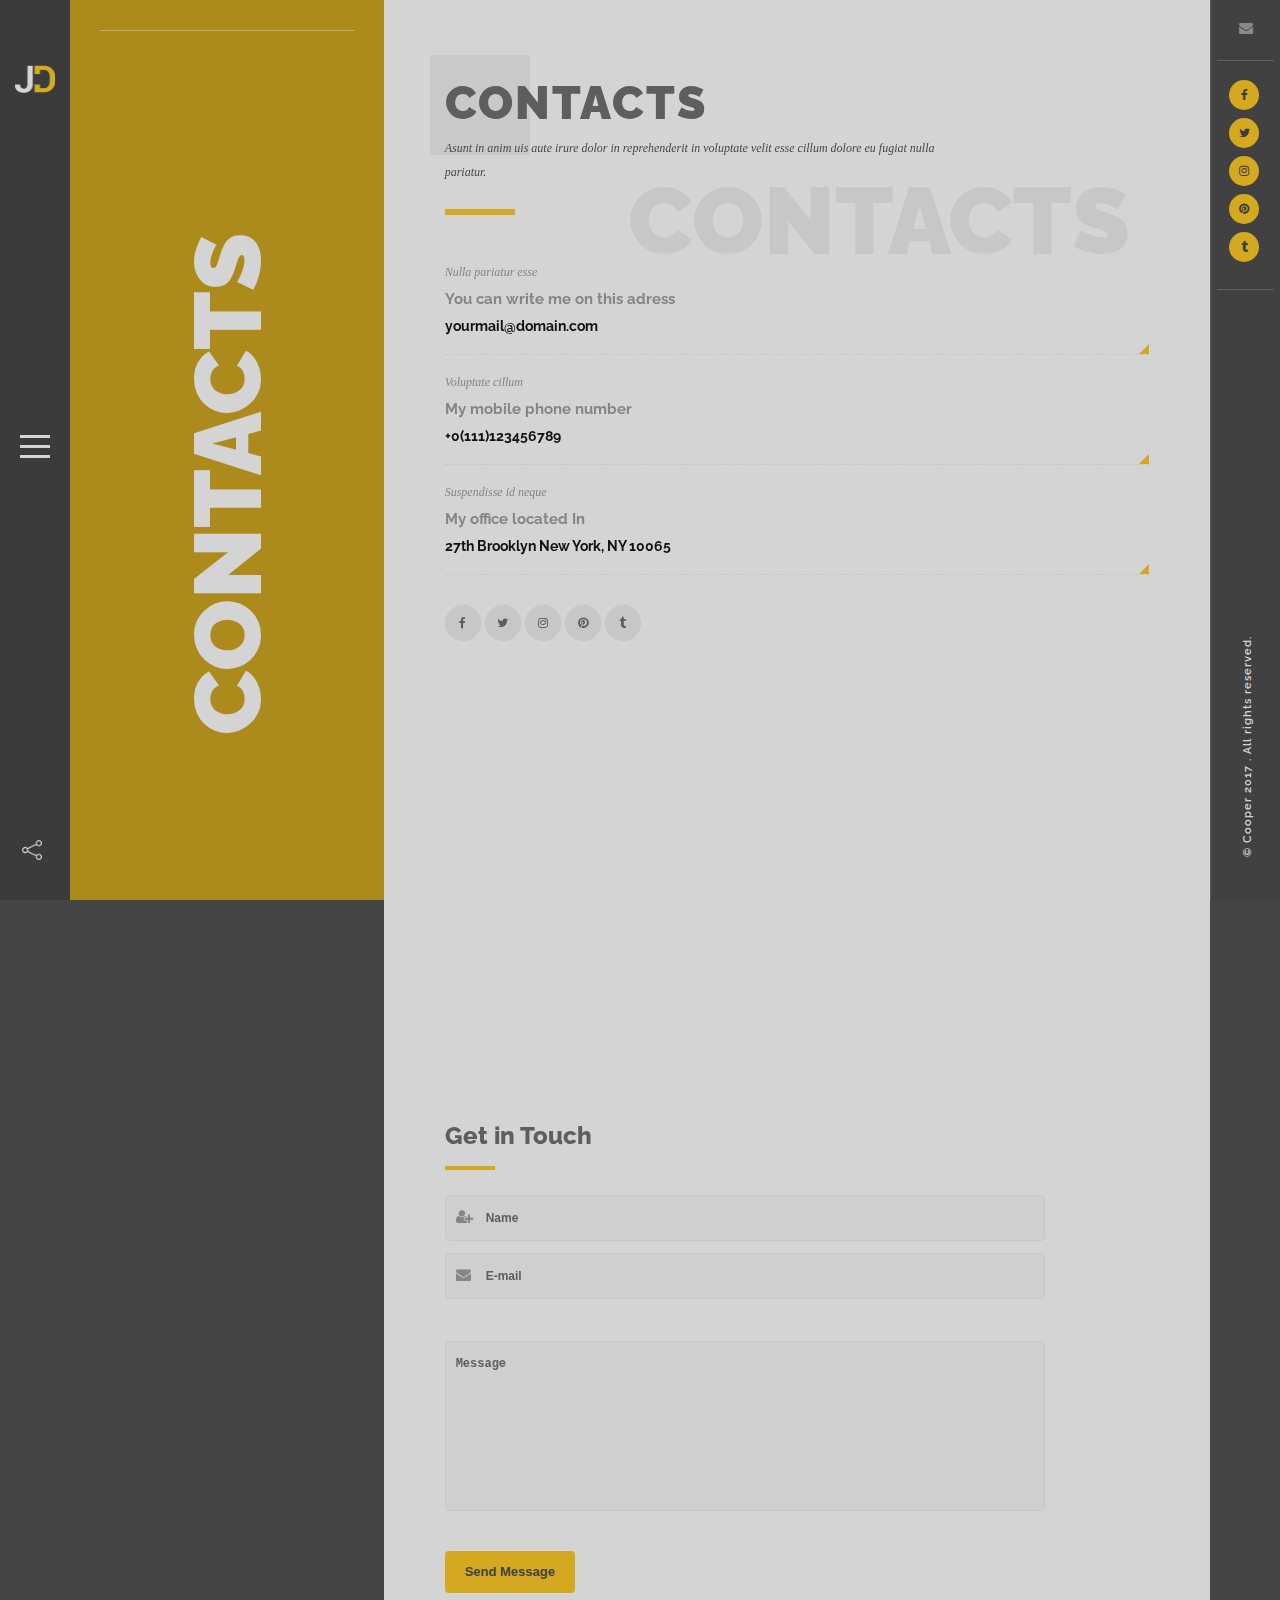
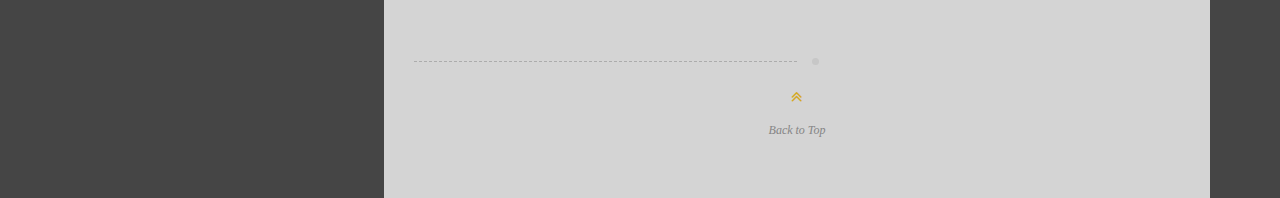
==== commit 05fc71ec: "three commit" ====
--- a/contact.html
+++ b/contact.html
@@ -29,7 +29,7 @@
         <div id="main">
             <!--================= Header ================-->
             <header class="main-header">
-                <a href="index.html" class="logo-holder"><img src="images/logo.png" alt=""></a>
+                <a href="index.html" class="logo-holder"><img src="images/icono.png" alt=""></a>
                 <!-- info-button -->
                 <div class="nav-button" id="open-button">
                     <span class="menu-global menu-top"></span>
@@ -44,59 +44,14 @@
             <div class="menu-wrap">
                 <div class="menu-inner">
                     <!-- menu logo-->
-                    <a href="index.html" class="menu-logo"><img src="images/logo2.png" alt=""></a>
+                    <a href="index.html" class="menu-logo"><img src="images/juandev.png" alt=""></a>
                     <!-- menu logo end -->
-                    <div class="hid-men-wrap   alt">
+                    <div class="hid-men-wrap alt">
                         <div id="hid-men">
                             <ul class="menu">
-                                <li>
-                                    <a href="#">Home</a>
-                                    <!-- level 2-->
-                                    <ul>
-                                        <li><a href="index.html">Slider</a></li>
-                                        <li><a href="index2.html">Impulse image</a></li>
-                                        <li><a href="index3.html">Image</a></li>
-                                        <li><a href="index4.html">Slideshow</a></li>
-                                        <li><a href="index5.html">Carousel</a></li>
-                                        <li><a href="index6.html">Video</a></li>
-                                    </ul>
-                                    <!-- level 2 end-->
-                                </li>
-                                <li>
-                                    <a href="#">Portfolio</a>
-                                    <!-- level 2-->
-                                    <ul>
-                                        <li><a href="portfolio.html">Style 1</a></li>
-                                        <li><a href="portfolio2.html">Style 2</a></li>
-                                        <li><a href="portfolio3.html">Style 3</a></li>
-                                        <li><a href="portfolio4.html">Style 4</a></li>
-                                        <li>
-                                            <a href="#">Portfolio single</a>
-                                            <!-- level 3-->
-                                            <ul>
-                                                <li><a href="portfolio-single.html">Style 1</a></li>
-                                                <li><a href="portfolio-single2.html">Style 2</a></li>
-                                                <li><a href="portfolio-single3.html">Style 3</a></li>
-                                                <li><a href="portfolio-single4.html">Style 4</a></li>
-                                                <li><a href="portfolio-single5.html">Style 5</a></li>
-                                            </ul>
-                                            <!-- level 3 end-->
-                                        </li>
-                                    </ul>
-                                    <!-- level 2 end-->
-                                </li>
-                                <li><a href="contact.html">Contact</a></li>
-                                <li><a href="blog.html">Blog</a></li>
-                                <li>
-                                    <a href="#">Pages</a>
-                                    <!-- level 2-->
-                                    <ul>
-                                        <li><a href="blog-single.html">Blog Single</a></li>
-                                        <li><a href="404.html">404</a></li>
-                                        <li><a href="contact2.html">Contact 2</a></li>
-                                    </ul>
-                                    <!-- level 2 end-->
-                                </li>
+                                <li><a href="index.html">Inicio</a></li>
+                                <li><a href="portfolio.html">Portafolio</a></li>
+                                <li><a href="#">Contactame</a></li>
                             </ul>
                         </div>
                     </div>
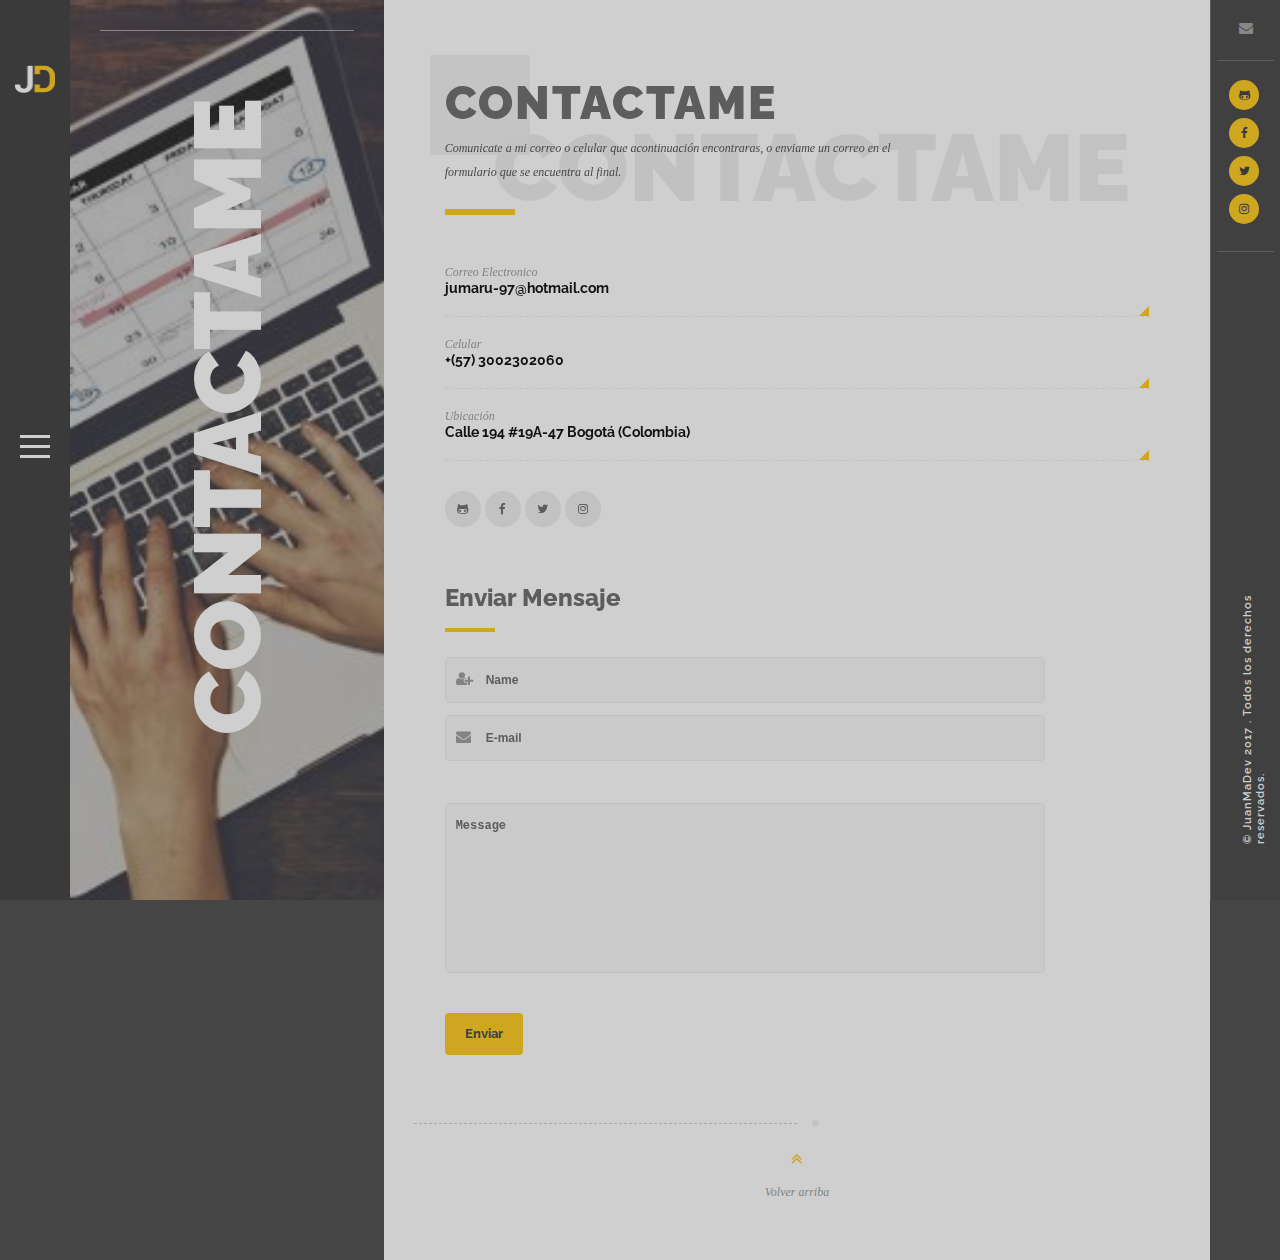
==== commit b69ebf9a: "six commit" ====
--- a/contact.html
+++ b/contact.html
@@ -3,7 +3,7 @@
     <head>
         <!--=============== basic  ===============-->
         <meta charset="UTF-8">
-        <title>Cooper - Creative  Responsive Personal  Template</title>
+        <title>JuanMaDev - Developer Junior</title>
         <meta name="viewport" content="width=device-width, initial-scale=1.0, minimum-scale=1.0, maximum-scale=1.0, user-scalable=no">
         <meta name="robots" content="index, follow"/>
         <meta name="keywords" content=""/>
@@ -36,8 +36,6 @@
                     <span class="menu-global menu-middle"></span>
                     <span class="menu-global menu-bottom"></span>
                 </div>
-                <!-- info-button end-->
-                <div class="show-share isShare"><img src="images/share.png" alt=""></div>
             </header>
             <!-- End header -->
             <!--================= menu ================-->
@@ -66,10 +64,10 @@
             <!-- fixed column  -->
             <div class="fixed-column">
                 <div class="column-image fl-wrap full-height">
-                    <div class="bg" data-bg="images/bg/6.jpg"></div>
+                    <div class="bg" data-bg="images/services/3.jpg"></div>
                     <div class="overlay"></div>
                 </div>
-                <div class="bg-title alt"><span>Contacts</span></div>
+                <div class="bg-title alt"><span>Contactame</span></div>
                 <div class="progress-bar-wrap">
                     <div class="progress-bar"></div>
                 </div>
@@ -84,8 +82,9 @@
                     <section  data-scrollax-parent="true" class="dec-sec">
                         <div class="container">
                             <div class="section-title">
-                                <h2> Contacts </h2>
-                                <p>Asunt in anim uis aute irure dolor in reprehenderit in voluptate velit esse cillum dolore eu fugiat nulla pariatur. </p>
+                                <h2> Contactame </h2>
+                                <p>Comunicate a mi correo o celular que acontinuaci&oacute;n encontraras, o enviame un correo en
+                                    el formulario que se encuentra al final. </p>
                                 <div class="clearfix"></div>
                                 <span class="bold-separator"></span>
                             </div>
@@ -93,62 +92,61 @@
                                 <div class="row">
                                     <div class="col-md-6">
                                         <div class="contact-info">
-                                            <h4>Nulla pariatur esse</h4>
-                                            <h3>You can write me on this adress</h3>
-                                            <a href="#">yourmail@domain.com</a>
+                                            <h4>Correo Electronico</h4>
+                                            <a href="#">jumaru-97@hotmail.com</a>
                                         </div>
                                     </div>
                                     <div class="col-md-6">
                                         <div class="contact-info">
-                                            <h4>Voluptate cillum </h4>
-                                            <h3>My mobile phone number   </h3>
-                                            <a href="#">+0(111)123456789</a>
+                                            <h4>Celular</h4>
+                                            <a href="#">+(57) 3002302060</a>
                                         </div>
                                     </div>
                                     <div class="col-md-6">
                                         <div class="contact-info">
-                                            <h4>Suspendisse id neque</h4>
-                                            <h3>My office located In  </h3>
-                                            <a href="#"> 27th Brooklyn New York, NY 10065</a>
+                                            <h4>Ubicaci&oacute;n</h4>
+                                            <a href="#"> Calle 194 #19A-47 Bogot&aacute; (Colombia)</a>
                                         </div>
                                     </div>
                                     <div class="col-md-6">
                                         <div class="contact-social">
                                             <ul >
-                                                <li><a href="#" target="_blank" ><i class="fa fa-facebook"></i></a></li>
-                                                <li><a href="#" target="_blank"><i class="fa fa-twitter"></i></a></li>
-                                                <li><a href="#" target="_blank" ><i class="fa fa-instagram"></i></a></li>
-                                                <li><a href="#" target="_blank" ><i class="fa fa-pinterest"></i></a></li>
-                                                <li><a href="#" target="_blank" ><i class="fa fa-tumblr"></i></a></li>
+                                                <li><a href="https://www.github.com/JuanMa12" target="_blank" ><i class="fa fa-github-alt"></i></a></li>
+                                                <li><a href="https://www.facebook.com/juanmanuel.ruizruiz.52" target="_blank" ><i class="fa fa-facebook"></i></a></li>
+                                                <li><a href="https://twitter.com/JuanMaRuiz1204" target="_blank"><i class="fa fa-twitter"></i></a></li>
+                                                <li><a href="https://www.instagram.com/juanmaruiz12" target="_blank" ><i class="fa fa-instagram"></i></a></li>
                                             </ul>
                                         </div>
                                     </div>
                                 </div>
-                                <div class="map-box box-map">
+                                <div class="map-box box-map hidden">
                                     <div  id="map-canvas"></div>
                                 </div>
+                                <br><br><br><br>
                                 <!-- contact info -->
-                                <h4 class="bold-title">Get in Touch</h4>
+                                <h4 class="bold-title">Enviar Mensaje</h4>
                                 <div class="fl-wrap">
                                     <!-- contact form -->
                                     <div id="contact-form">
                                         <div id="message"></div>
-                                        <form method="post" action="php/contact.php" name="contactform" id="contactform">
-                                            <div class="input-wrap"><i class="fa fa-user-plus" aria-hidden="true"></i><input name="name" type="text" id="name"  class="inputForm2" onClick="this.select()" value="Name" ></div>
-                                            <div class="input-wrap"><i class="fa fa-envelope" aria-hidden="true"></i><input name="email" type="text" id="email" onClick="this.select()" value="E-mail" ></div>
-                                            <textarea name="comments"  id="comments" onClick="this.select()" >Message</textarea>
-                                            <button type="submit"  id="submit"   ><span>Send Message </span></button> 
-                                        </form>
+                                        <address>
+                                            <div class="input-wrap"><i class="fa fa-user-plus" aria-hidden="true"></i>
+                                                <input name="name" type="text" id="name"  class="inputForm2" onClick="this.select()" value="Name" ></div>
+                                            <div class="input-wrap"><i class="fa fa-envelope" aria-hidden="true"></i>
+                                                <input name="email" type="text" id="email" onClick="this.select()" value="E-mail" ></div>
+                                                <textarea name="comments"  id="comments" onClick="this.select()" >Message</textarea>
+                                            <a type="submit"  id="submit" href="mailto:jumaru-97@hotmail.com"><span>Enviar </span></a>
+                                        </address>
                                     </div>
                                 </div>
                             </div>
                         </div>
-                        <div class="parallax-title right-pos" data-scrollax="properties: { translateY: '-350px' }">  Contacts</div>
+                        <div class="parallax-title right-pos" data-scrollax="properties: { translateY: '-350px' }">  Contactame</div>
                     </section>
                     <!-- section end -->
                     <!--  to top  -->  
                     <div class="small-sec fl-wrap">
-                        <div class="to-top-wrap"><a class="to-top" href="#"> <i class="fa fa-angle-double-up"></i> Back to Top</a></div>
+                        <div class="to-top-wrap"><a class="to-top" href="#"> <i class="fa fa-angle-double-up"></i> Volver arriba</a></div>
                     </div>
                     <!-- to top end--> 
                 </div>
@@ -157,19 +155,18 @@
             <!-- column-wrap end -->
             <!-- footer-->
             <footer class="main-footer">
-                <a href="contact.html" class="mail-link"><i class="fa fa-envelope" aria-hidden="true"></i></a>
+                <a href="#" class="mail-link"><i class="fa fa-envelope" aria-hidden="true"></i></a>
                 <!-- header-social-->
                 <div class="footer-social">
                     <ul >
-                        <li><a href="#" target="_blank" ><i class="fa fa-facebook"></i></a></li>
-                        <li><a href="#" target="_blank"><i class="fa fa-twitter"></i></a></li>
-                        <li><a href="#" target="_blank" ><i class="fa fa-instagram"></i></a></li>
-                        <li><a href="#" target="_blank" ><i class="fa fa-pinterest"></i></a></li>
-                        <li><a href="#" target="_blank" ><i class="fa fa-tumblr"></i></a></li>
+                        <li><a href="https://www.github.com/JuanMa12" target="_blank" ><i class="fa fa-github-alt"></i></a></li>
+                        <li><a href="https://www.facebook.com/juanmanuel.ruizruiz.52" target="_blank" ><i class="fa fa-facebook"></i></a></li>
+                        <li><a href="https://twitter.com/JuanMaRuiz1204" target="_blank"><i class="fa fa-twitter"></i></a></li>
+                        <li><a href="https://www.instagram.com/juanmaruiz12" target="_blank" ><i class="fa fa-instagram"></i></a></li>
                     </ul>
                 </div>
                 <!-- header-social end-->           
-                <div class="copyright">&#169; Cooper 2017 .  All rights reserved.</div>
+                <div class="copyright">&#169; JuanMaDev 2017 .  Todos los derechos reservados.</div>
             </footer>
             <!-- footer end -->
             <!-- Share container  -->
@@ -184,5 +181,6 @@
         <script type="text/javascript" src="js/plugins.js"></script>
         <script type="text/javascript" src="js/scripts.js"></script>
         <script type="text/javascript" src="js/map.js"></script>
+
     </body>
 </html>--- a/css/style.css
+++ b/css/style.css
@@ -2959,7 +2959,7 @@
 	width:0;
 }
 .show-share:after {
-	content:"share";
+	content:"Seguir";
 	position:absolute;
 	top:-36px;
 	left:-2px;
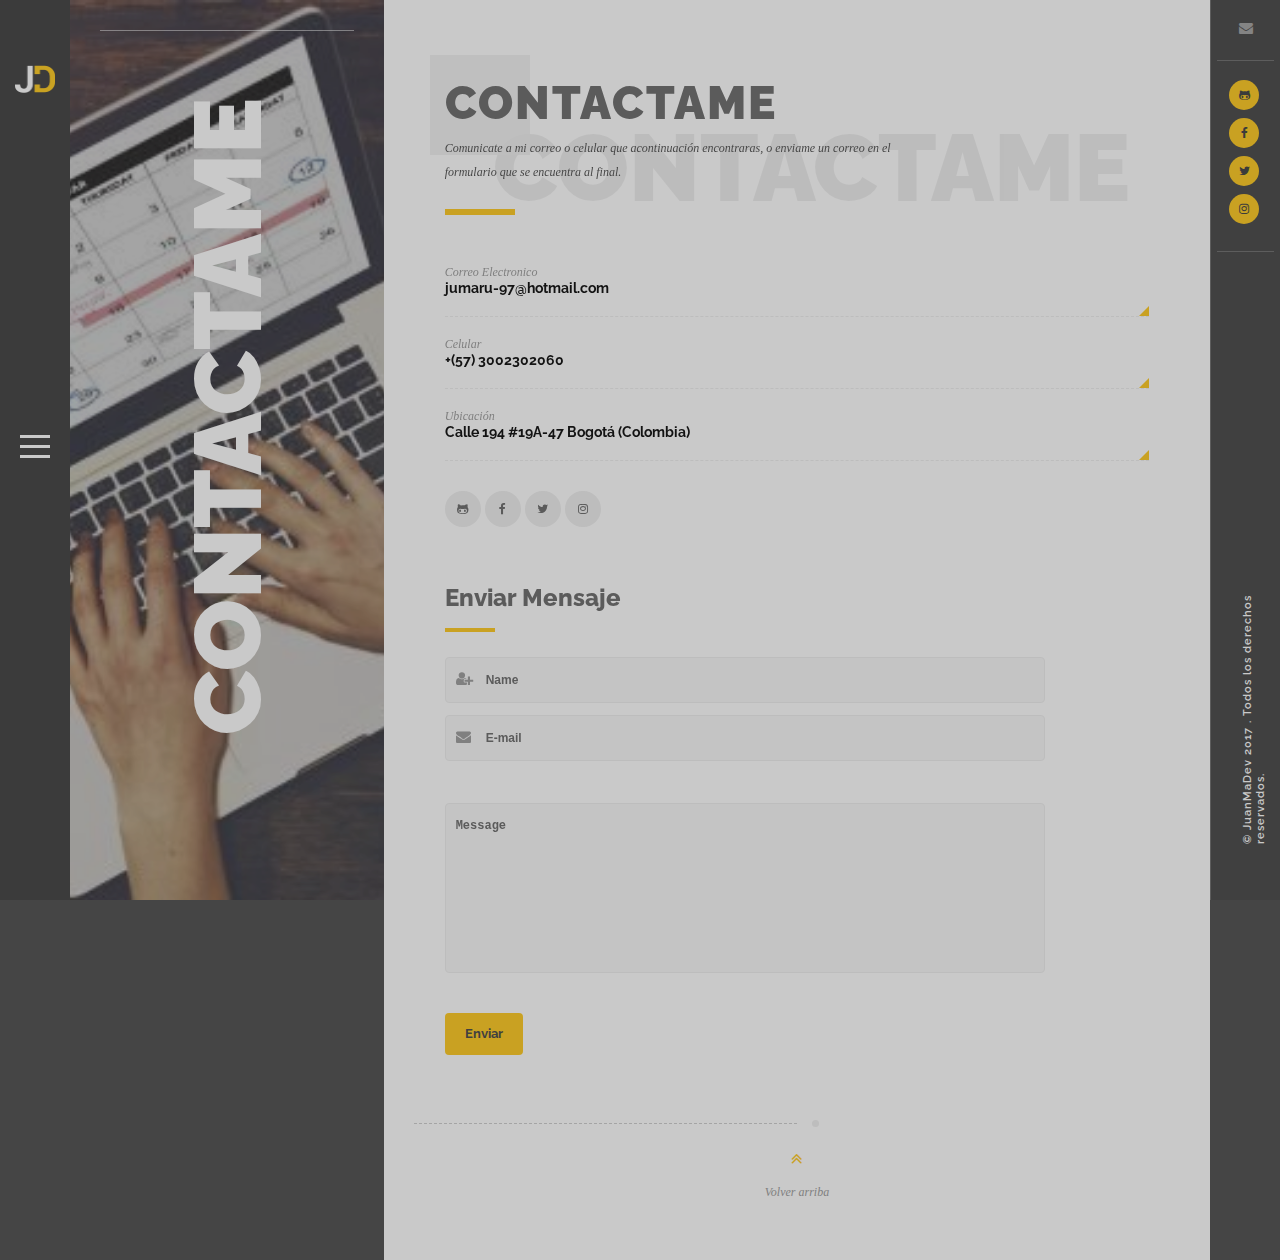
==== commit e6c75381: "changes images and text 2" ====
--- a/contact.html
+++ b/contact.html
@@ -1,186 +1,298 @@
-<!DOCTYPE HTML>
+<!DOCTYPE html>
 <html lang="en">
-    <head>
-        <!--=============== basic  ===============-->
-        <meta charset="UTF-8">
-        <title>JuanMaDev - Developer Junior</title>
-        <meta name="viewport" content="width=device-width, initial-scale=1.0, minimum-scale=1.0, maximum-scale=1.0, user-scalable=no">
-        <meta name="robots" content="index, follow"/>
-        <meta name="keywords" content=""/>
-        <meta name="description" content=""/>
-        <!--=============== css  ===============-->	
-        <link type="text/css" rel="stylesheet" href="css/reset.css">
-        <link type="text/css" rel="stylesheet" href="css/plugins.css">
-        <link type="text/css" rel="stylesheet" href="css/style.css">
-        <link type="text/css" rel="stylesheet" href="css/color.css">
-        <link type="text/css" rel="stylesheet" href="css/yourstyle.css">
-        <!--=============== favicons ===============-->
-        <link rel="shortcut icon" href="images/favicon.ico">
-    </head>
-    <body>
-        <!--================= loader ================-->
-        <div class="loader-holder">
-            <div class="loader-inner loader-vis">
-                <div class="loader"></div>
-            </div>
-        </div>
-        <!--================= loader end ================-->
-        <!--================= main start ================-->
-        <div id="main">
-            <!--================= Header ================-->
-            <header class="main-header">
-                <a href="index.html" class="logo-holder"><img src="images/icono.png" alt=""></a>
-                <!-- info-button -->
-                <div class="nav-button" id="open-button">
-                    <span class="menu-global menu-top"></span>
-                    <span class="menu-global menu-middle"></span>
-                    <span class="menu-global menu-bottom"></span>
+  <head>
+    <!--=============== basic  ===============-->
+    <meta charset="UTF-8" />
+    <title>JuanMaDev - Developer</title>
+    <meta
+      name="viewport"
+      content="width=device-width, initial-scale=1.0, minimum-scale=1.0, maximum-scale=1.0, user-scalable=no"
+    />
+    <meta name="robots" content="index, follow" />
+    <meta name="keywords" content="" />
+    <meta name="description" content="" />
+    <!--=============== css  ===============-->
+    <link type="text/css" rel="stylesheet" href="css/reset.css" />
+    <link type="text/css" rel="stylesheet" href="css/plugins.css" />
+    <link type="text/css" rel="stylesheet" href="css/style.css" />
+    <link type="text/css" rel="stylesheet" href="css/color.css" />
+    <link type="text/css" rel="stylesheet" href="css/yourstyle.css" />
+    <!--=============== favicons ===============-->
+    <link rel="shortcut icon" href="images/favicon.ico" />
+  </head>
+  <body>
+    <!--================= loader ================-->
+    <div class="loader-holder">
+      <div class="loader-inner loader-vis">
+        <div class="loader"></div>
+      </div>
+    </div>
+    <!--================= loader end ================-->
+    <!--================= main start ================-->
+    <div id="main">
+      <!--================= Header ================-->
+      <header class="main-header">
+        <a href="index.html" class="logo-holder"
+          ><img src="images/icono.png" alt=""
+        /></a>
+        <!-- info-button -->
+        <div class="nav-button" id="open-button">
+          <span class="menu-global menu-top"></span>
+          <span class="menu-global menu-middle"></span>
+          <span class="menu-global menu-bottom"></span>
+        </div>
+      </header>
+      <!-- End header -->
+      <!--================= menu ================-->
+      <div class="menu-wrap">
+        <div class="menu-inner">
+          <!-- menu logo-->
+          <a href="index.html" class="menu-logo"
+            ><img src="images/juandev.png" alt=""
+          /></a>
+          <!-- menu logo end -->
+          <div class="hid-men-wrap alt">
+            <div id="hid-men">
+              <ul class="menu">
+                <li><a href="index.html">Inicio</a></li>
+                <li><a href="portfolio.html">Portafolio</a></li>
+                <li><a href="#">Contactame</a></li>
+              </ul>
+            </div>
+          </div>
+        </div>
+        <div
+          class="morph-shape"
+          id="morph-shape"
+          data-morph-open="M-7.312,0H15c0,0,66,113.339,66,399.5C81,664.006,15,800,15,800H-7.312V0z;M-7.312,0H100c0,0,0,113.839,0,400c0,264.506,0,400,0,400H-7.312V0z"
+        >
+          <svg
+            xmlns="http://www.w3.org/2000/svg"
+            width="100%"
+            height="100%"
+            viewBox="0 0 100 800"
+            preserveAspectRatio="none"
+          >
+            <path
+              d="M-7.312,0H0c0,0,0,113.839,0,400c0,264.506,0,400,0,400h-7.312V0z"
+            />
+          </svg>
+        </div>
+      </div>
+      <!--menu end-->
+      <!-- fixed column  -->
+      <div class="fixed-column">
+        <div class="column-image fl-wrap full-height">
+          <div class="bg" data-bg="images/services/3.jpg"></div>
+          <div class="overlay"></div>
+        </div>
+        <div class="bg-title alt"><span>Contactame</span></div>
+        <div class="progress-bar-wrap">
+          <div class="progress-bar"></div>
+        </div>
+      </div>
+      <!-- fixed column  end -->
+      <!-- column-wrap  -->
+      <div class="column-wrap scroll-content">
+        <!--=============== content ===============-->
+        <!-- content   -->
+        <div class="content">
+          <!-- section-->
+          <section data-scrollax-parent="true" class="dec-sec">
+            <div class="container">
+              <div class="section-title">
+                <h2>Contactame</h2>
+                <p>
+                  Comunicate a mi correo o celular que acontinuaci&oacute;n
+                  encontraras, o enviame un correo en el formulario que se
+                  encuentra al final.
+                </p>
+                <div class="clearfix"></div>
+                <span class="bold-separator"></span>
+              </div>
+              <div class="fl-wrap">
+                <div class="row">
+                  <div class="col-md-6">
+                    <div class="contact-info">
+                      <h4>Correo Electronico</h4>
+                      <a href="#">jumaru-97@hotmail.com</a>
+                    </div>
+                  </div>
+                  <div class="col-md-6">
+                    <div class="contact-info">
+                      <h4>Celular</h4>
+                      <a href="#">+(57) 3002302060</a>
+                    </div>
+                  </div>
+                  <div class="col-md-6">
+                    <div class="contact-info">
+                      <h4>Ubicaci&oacute;n</h4>
+                      <a href="#">
+                        Calle 194 #19A-47 Bogot&aacute; (Colombia)</a
+                      >
+                    </div>
+                  </div>
+                  <div class="col-md-6">
+                    <div class="contact-social">
+                      <ul>
+                        <li>
+                          <a
+                            href="https://www.github.com/JuanMa12"
+                            target="_blank"
+                            ><i class="fa fa-github-alt"></i
+                          ></a>
+                        </li>
+                        <li>
+                          <a
+                            href="https://www.facebook.com/juanmanuel.ruizruiz.52"
+                            target="_blank"
+                            ><i class="fa fa-facebook"></i
+                          ></a>
+                        </li>
+                        <li>
+                          <a
+                            href="https://twitter.com/JuanMaRuiz1204"
+                            target="_blank"
+                            ><i class="fa fa-twitter"></i
+                          ></a>
+                        </li>
+                        <li>
+                          <a
+                            href="https://www.instagram.com/juanmaruiz12"
+                            target="_blank"
+                            ><i class="fa fa-instagram"></i
+                          ></a>
+                        </li>
+                      </ul>
+                    </div>
+                  </div>
                 </div>
-            </header>
-            <!-- End header -->
-            <!--================= menu ================-->
-            <div class="menu-wrap">
-                <div class="menu-inner">
-                    <!-- menu logo-->
-                    <a href="index.html" class="menu-logo"><img src="images/juandev.png" alt=""></a>
-                    <!-- menu logo end -->
-                    <div class="hid-men-wrap alt">
-                        <div id="hid-men">
-                            <ul class="menu">
-                                <li><a href="index.html">Inicio</a></li>
-                                <li><a href="portfolio.html">Portafolio</a></li>
-                                <li><a href="#">Contactame</a></li>
-                            </ul>
-                        </div>
-                    </div>
+                <div class="map-box box-map hidden">
+                  <div id="map-canvas"></div>
                 </div>
-                <div class="morph-shape" id="morph-shape" data-morph-open="M-7.312,0H15c0,0,66,113.339,66,399.5C81,664.006,15,800,15,800H-7.312V0z;M-7.312,0H100c0,0,0,113.839,0,400c0,264.506,0,400,0,400H-7.312V0z">
-                    <svg xmlns="http://www.w3.org/2000/svg" width="100%" height="100%" viewBox="0 0 100 800" preserveAspectRatio="none">
-                        <path d="M-7.312,0H0c0,0,0,113.839,0,400c0,264.506,0,400,0,400h-7.312V0z"/>
-                    </svg>
+                <br /><br /><br /><br />
+                <!-- contact info -->
+                <h4 class="bold-title">Enviar Mensaje</h4>
+                <div class="fl-wrap">
+                  <!-- contact form -->
+                  <div id="contact-form">
+                    <div id="message"></div>
+                    <address>
+                      <div class="input-wrap">
+                        <i class="fa fa-user-plus" aria-hidden="true"></i>
+                        <input
+                          name="name"
+                          type="text"
+                          id="name"
+                          class="inputForm2"
+                          onClick="this.select()"
+                          value="Name"
+                        />
+                      </div>
+                      <div class="input-wrap">
+                        <i class="fa fa-envelope" aria-hidden="true"></i>
+                        <input
+                          name="email"
+                          type="text"
+                          id="email"
+                          onClick="this.select()"
+                          value="E-mail"
+                        />
+                      </div>
+                      <textarea
+                        name="comments"
+                        id="comments"
+                        onClick="this.select()"
+                      >
+Message</textarea
+                      >
+                      <a
+                        type="submit"
+                        id="submit"
+                        href="mailto:jumaru-97@hotmail.com"
+                        ><span>Enviar </span></a
+                      >
+                    </address>
+                  </div>
                 </div>
-            </div>
-            <!--menu end-->
-            <!-- fixed column  -->
-            <div class="fixed-column">
-                <div class="column-image fl-wrap full-height">
-                    <div class="bg" data-bg="images/services/3.jpg"></div>
-                    <div class="overlay"></div>
-                </div>
-                <div class="bg-title alt"><span>Contactame</span></div>
-                <div class="progress-bar-wrap">
-                    <div class="progress-bar"></div>
-                </div>
-            </div>
-            <!-- fixed column  end -->
-            <!-- column-wrap  -->
-            <div class="column-wrap scroll-content">
-                <!--=============== content ===============-->	
-                <!-- content   -->               
-                <div  class="content">
-                    <!-- section-->
-                    <section  data-scrollax-parent="true" class="dec-sec">
-                        <div class="container">
-                            <div class="section-title">
-                                <h2> Contactame </h2>
-                                <p>Comunicate a mi correo o celular que acontinuaci&oacute;n encontraras, o enviame un correo en
-                                    el formulario que se encuentra al final. </p>
-                                <div class="clearfix"></div>
-                                <span class="bold-separator"></span>
-                            </div>
-                            <div class="fl-wrap">
-                                <div class="row">
-                                    <div class="col-md-6">
-                                        <div class="contact-info">
-                                            <h4>Correo Electronico</h4>
-                                            <a href="#">jumaru-97@hotmail.com</a>
-                                        </div>
-                                    </div>
-                                    <div class="col-md-6">
-                                        <div class="contact-info">
-                                            <h4>Celular</h4>
-                                            <a href="#">+(57) 3002302060</a>
-                                        </div>
-                                    </div>
-                                    <div class="col-md-6">
-                                        <div class="contact-info">
-                                            <h4>Ubicaci&oacute;n</h4>
-                                            <a href="#"> Calle 194 #19A-47 Bogot&aacute; (Colombia)</a>
-                                        </div>
-                                    </div>
-                                    <div class="col-md-6">
-                                        <div class="contact-social">
-                                            <ul >
-                                                <li><a href="https://www.github.com/JuanMa12" target="_blank" ><i class="fa fa-github-alt"></i></a></li>
-                                                <li><a href="https://www.facebook.com/juanmanuel.ruizruiz.52" target="_blank" ><i class="fa fa-facebook"></i></a></li>
-                                                <li><a href="https://twitter.com/JuanMaRuiz1204" target="_blank"><i class="fa fa-twitter"></i></a></li>
-                                                <li><a href="https://www.instagram.com/juanmaruiz12" target="_blank" ><i class="fa fa-instagram"></i></a></li>
-                                            </ul>
-                                        </div>
-                                    </div>
-                                </div>
-                                <div class="map-box box-map hidden">
-                                    <div  id="map-canvas"></div>
-                                </div>
-                                <br><br><br><br>
-                                <!-- contact info -->
-                                <h4 class="bold-title">Enviar Mensaje</h4>
-                                <div class="fl-wrap">
-                                    <!-- contact form -->
-                                    <div id="contact-form">
-                                        <div id="message"></div>
-                                        <address>
-                                            <div class="input-wrap"><i class="fa fa-user-plus" aria-hidden="true"></i>
-                                                <input name="name" type="text" id="name"  class="inputForm2" onClick="this.select()" value="Name" ></div>
-                                            <div class="input-wrap"><i class="fa fa-envelope" aria-hidden="true"></i>
-                                                <input name="email" type="text" id="email" onClick="this.select()" value="E-mail" ></div>
-                                                <textarea name="comments"  id="comments" onClick="this.select()" >Message</textarea>
-                                            <a type="submit"  id="submit" href="mailto:jumaru-97@hotmail.com"><span>Enviar </span></a>
-                                        </address>
-                                    </div>
-                                </div>
-                            </div>
-                        </div>
-                        <div class="parallax-title right-pos" data-scrollax="properties: { translateY: '-350px' }">  Contactame</div>
-                    </section>
-                    <!-- section end -->
-                    <!--  to top  -->  
-                    <div class="small-sec fl-wrap">
-                        <div class="to-top-wrap"><a class="to-top" href="#"> <i class="fa fa-angle-double-up"></i> Volver arriba</a></div>
-                    </div>
-                    <!-- to top end--> 
-                </div>
-                <!-- content end -->
-            </div>
-            <!-- column-wrap end -->
-            <!-- footer-->
-            <footer class="main-footer">
-                <a href="#" class="mail-link"><i class="fa fa-envelope" aria-hidden="true"></i></a>
-                <!-- header-social-->
-                <div class="footer-social">
-                    <ul >
-                        <li><a href="https://www.github.com/JuanMa12" target="_blank" ><i class="fa fa-github-alt"></i></a></li>
-                        <li><a href="https://www.facebook.com/juanmanuel.ruizruiz.52" target="_blank" ><i class="fa fa-facebook"></i></a></li>
-                        <li><a href="https://twitter.com/JuanMaRuiz1204" target="_blank"><i class="fa fa-twitter"></i></a></li>
-                        <li><a href="https://www.instagram.com/juanmaruiz12" target="_blank" ><i class="fa fa-instagram"></i></a></li>
-                    </ul>
-                </div>
-                <!-- header-social end-->           
-                <div class="copyright">&#169; JuanMaDev 2017 .  Todos los derechos reservados.</div>
-            </footer>
-            <!-- footer end -->
-            <!-- Share container  -->
-            <div class="share-container  isShare"  data-share="['facebook','pinterest','googleplus','twitter','linkedin']"></div>
-            <!-- Share container  end-->
-        </div>
-        <!-- Main end -->
-        <!--=============== google map ===============-->
-        <script type="text/javascript" src="http://maps.google.com/maps/api/js?key=AIzaSyDwJSRi0zFjDemECmFl9JtRj1FY7TiTRRo"></script>  
-        <!--=============== scripts  ===============-->
-        <script type="text/javascript" src="js/jquery.min.js"></script>
-        <script type="text/javascript" src="js/plugins.js"></script>
-        <script type="text/javascript" src="js/scripts.js"></script>
-        <script type="text/javascript" src="js/map.js"></script>
-
-    </body>
-</html>+              </div>
+            </div>
+            <div
+              class="parallax-title right-pos"
+              data-scrollax="properties: { translateY: '-350px' }"
+            >
+              Contactame
+            </div>
+          </section>
+          <!-- section end -->
+          <!--  to top  -->
+          <div class="small-sec fl-wrap">
+            <div class="to-top-wrap">
+              <a class="to-top" href="#">
+                <i class="fa fa-angle-double-up"></i> Volver arriba</a
+              >
+            </div>
+          </div>
+          <!-- to top end-->
+        </div>
+        <!-- content end -->
+      </div>
+      <!-- column-wrap end -->
+      <!-- footer-->
+      <footer class="main-footer">
+        <a href="#" class="mail-link"
+          ><i class="fa fa-envelope" aria-hidden="true"></i
+        ></a>
+        <!-- header-social-->
+        <div class="footer-social">
+          <ul>
+            <li>
+              <a href="https://www.github.com/JuanMa12" target="_blank"
+                ><i class="fa fa-github-alt"></i
+              ></a>
+            </li>
+            <li>
+              <a
+                href="https://www.facebook.com/juanmanuel.ruizruiz.52"
+                target="_blank"
+                ><i class="fa fa-facebook"></i
+              ></a>
+            </li>
+            <li>
+              <a href="https://twitter.com/JuanMaRuiz1204" target="_blank"
+                ><i class="fa fa-twitter"></i
+              ></a>
+            </li>
+            <li>
+              <a href="https://www.instagram.com/juanmaruiz12" target="_blank"
+                ><i class="fa fa-instagram"></i
+              ></a>
+            </li>
+          </ul>
+        </div>
+        <!-- header-social end-->
+        <div class="copyright">
+          &#169; JuanMaDev 2017 . Todos los derechos reservados.
+        </div>
+      </footer>
+      <!-- footer end -->
+      <!-- Share container  -->
+      <div
+        class="share-container isShare"
+        data-share="['facebook','pinterest','googleplus','twitter','linkedin']"
+      ></div>
+      <!-- Share container  end-->
+    </div>
+    <!-- Main end -->
+    <!--=============== google map ===============-->
+    <script
+      type="text/javascript"
+      src="http://maps.google.com/maps/api/js?key=AIzaSyDwJSRi0zFjDemECmFl9JtRj1FY7TiTRRo"
+    ></script>
+    <!--=============== scripts  ===============-->
+    <script type="text/javascript" src="js/jquery.min.js"></script>
+    <script type="text/javascript" src="js/plugins.js"></script>
+    <script type="text/javascript" src="js/scripts.js"></script>
+    <script type="text/javascript" src="js/map.js"></script>
+  </body>
+</html>
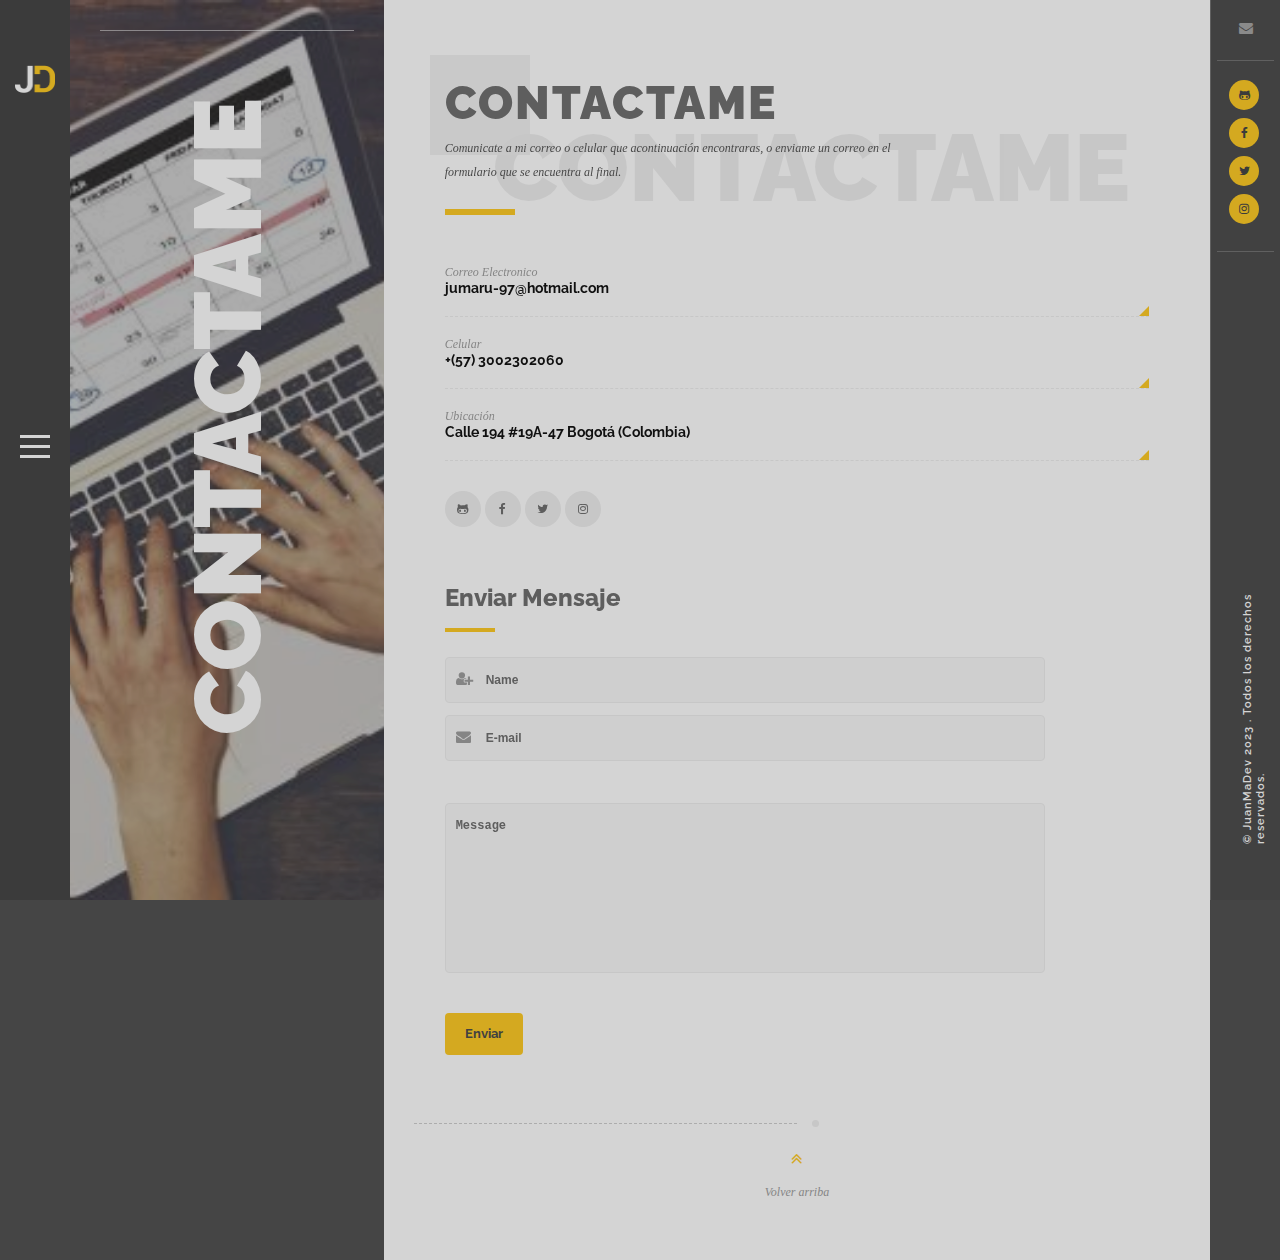
==== commit 83f01e06: "year" ====
--- a/contact.html
+++ b/contact.html
@@ -272,7 +272,7 @@
         </div>
         <!-- header-social end-->
         <div class="copyright">
-          &#169; JuanMaDev 2017 . Todos los derechos reservados.
+          &#169; JuanMaDev 2023 . Todos los derechos reservados.
         </div>
       </footer>
       <!-- footer end -->
